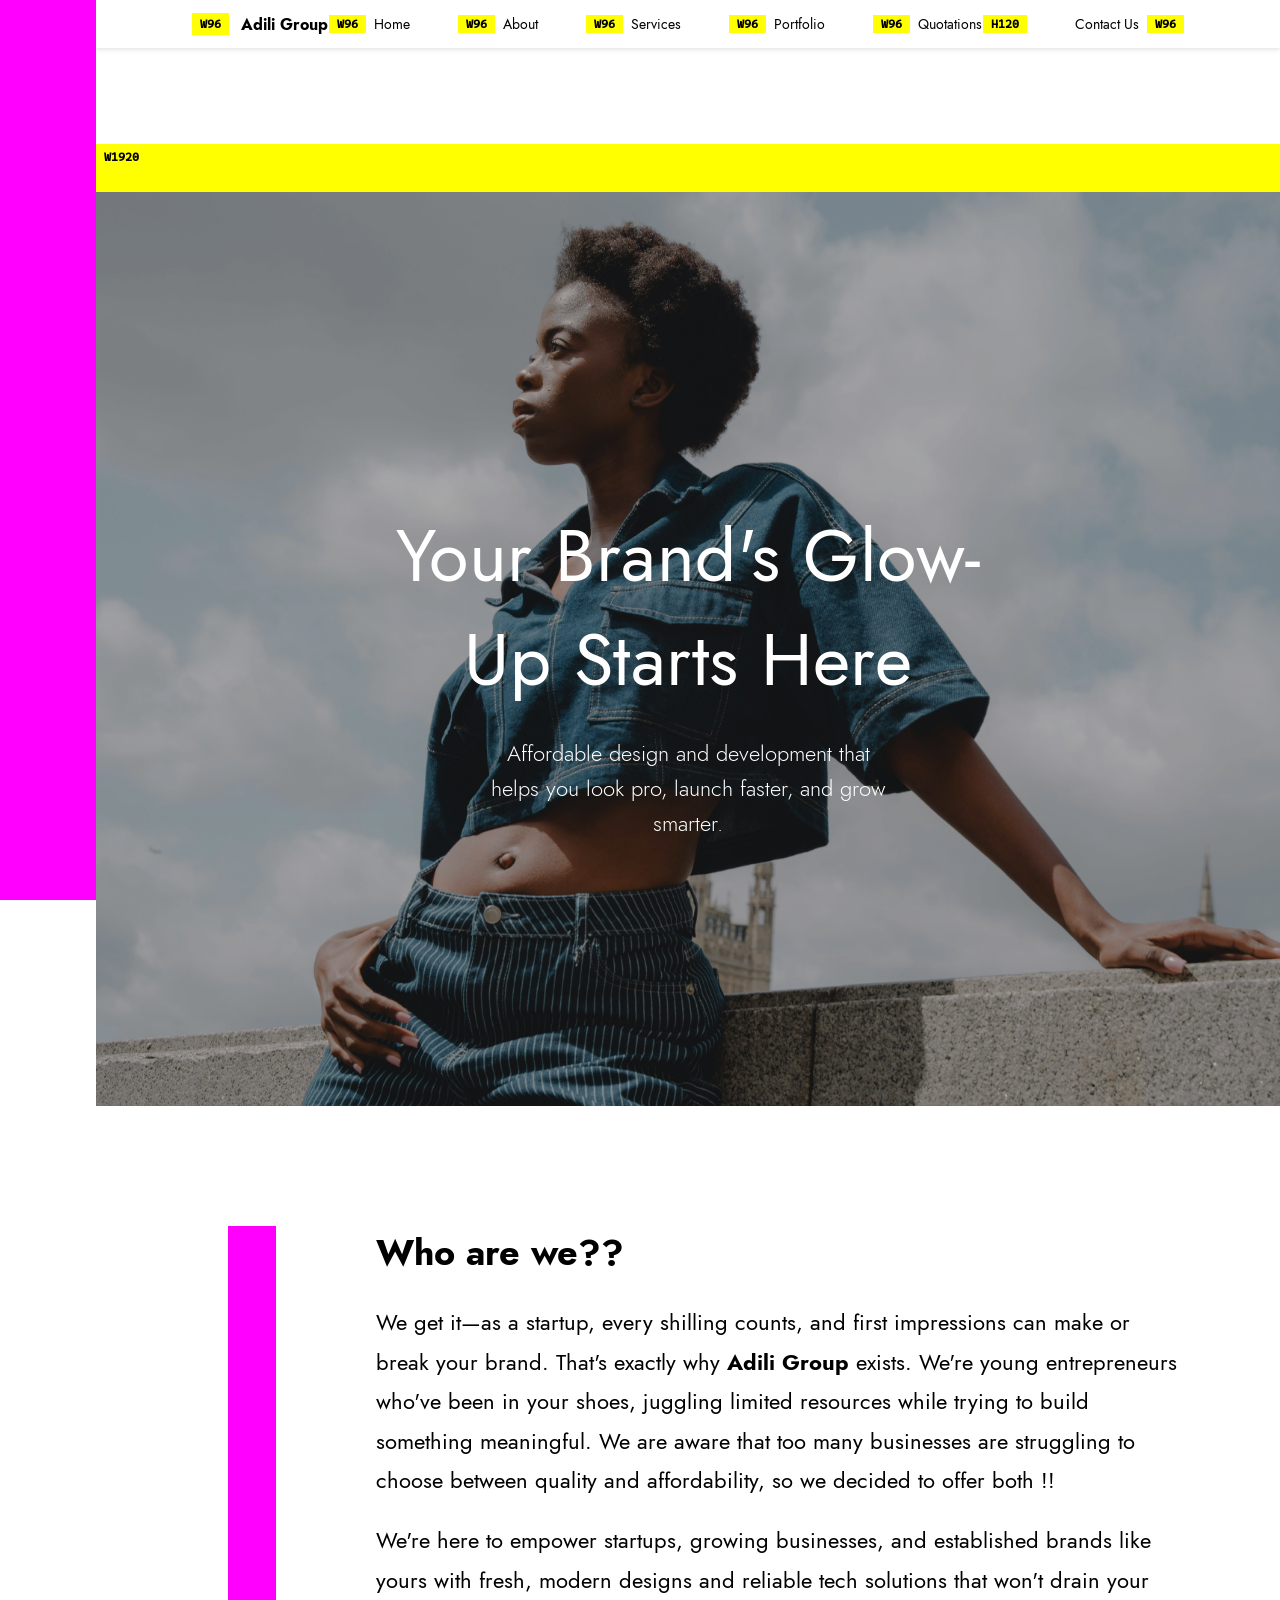
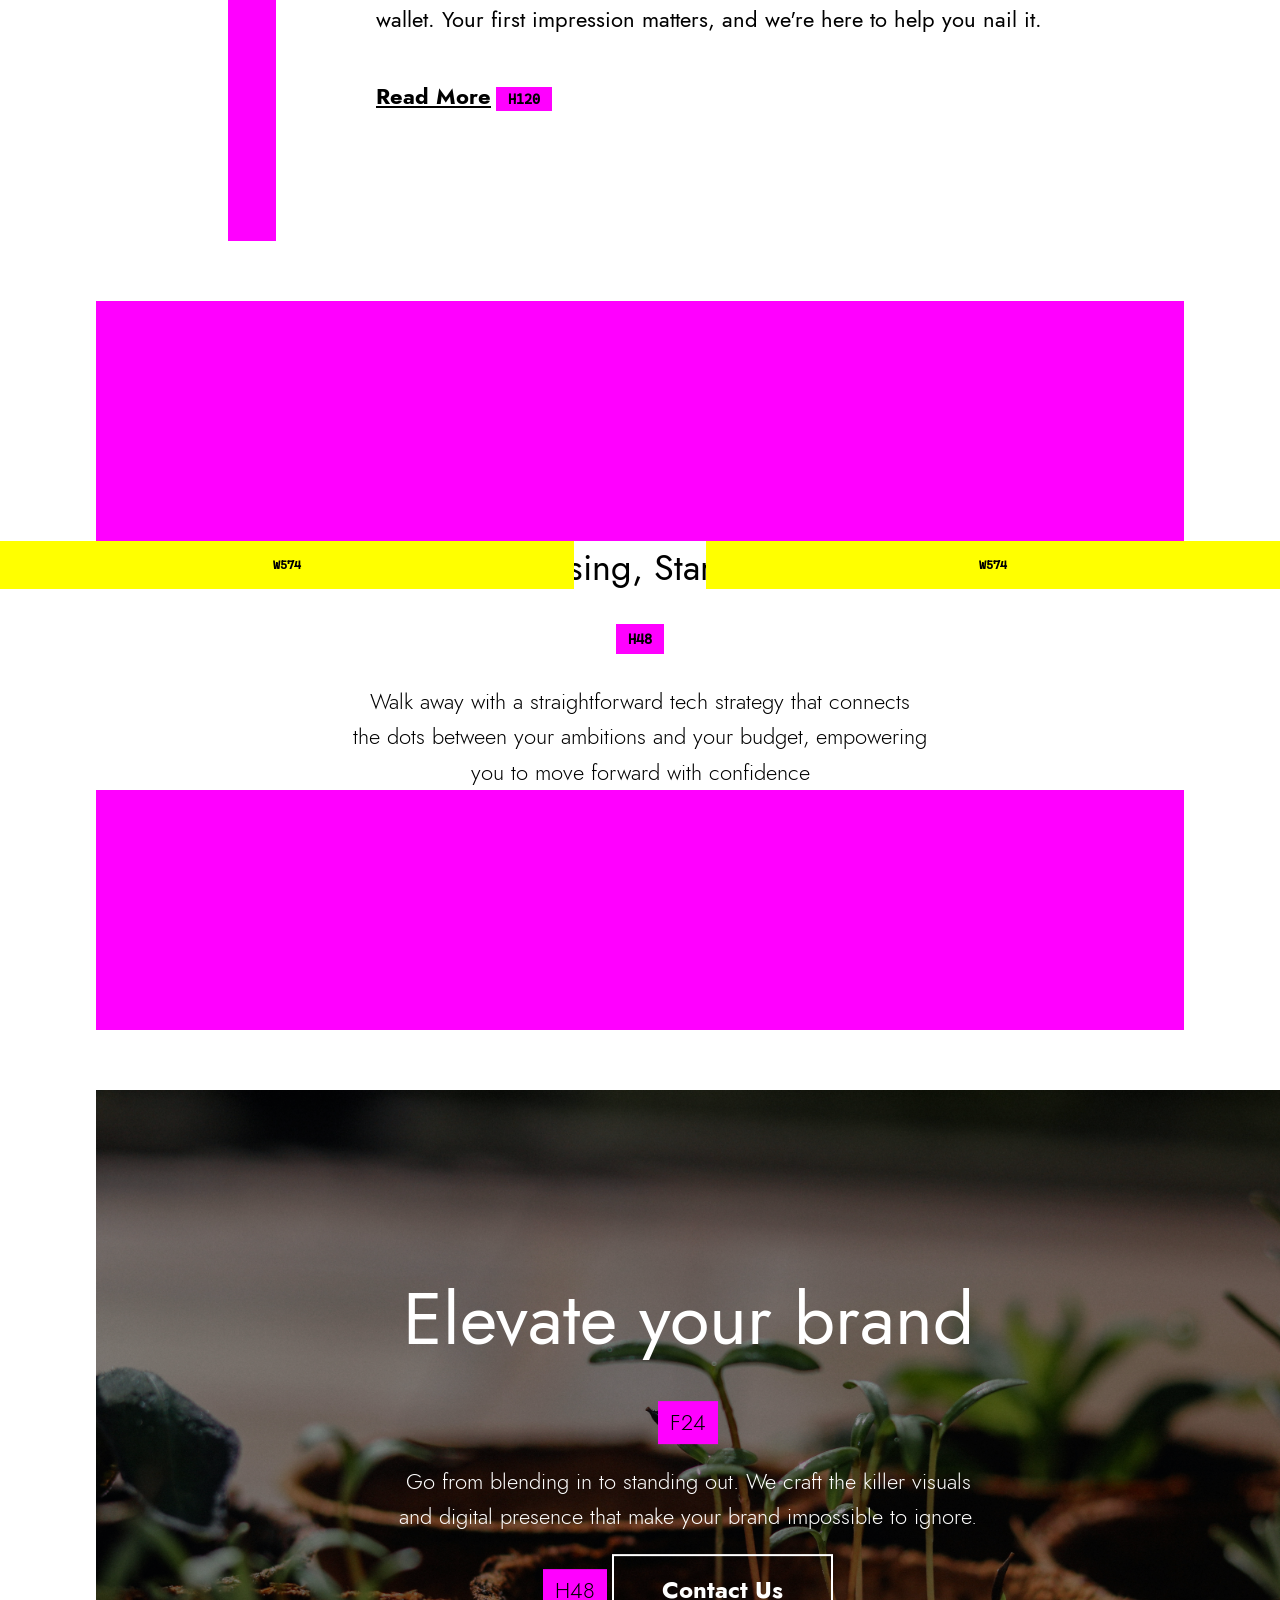
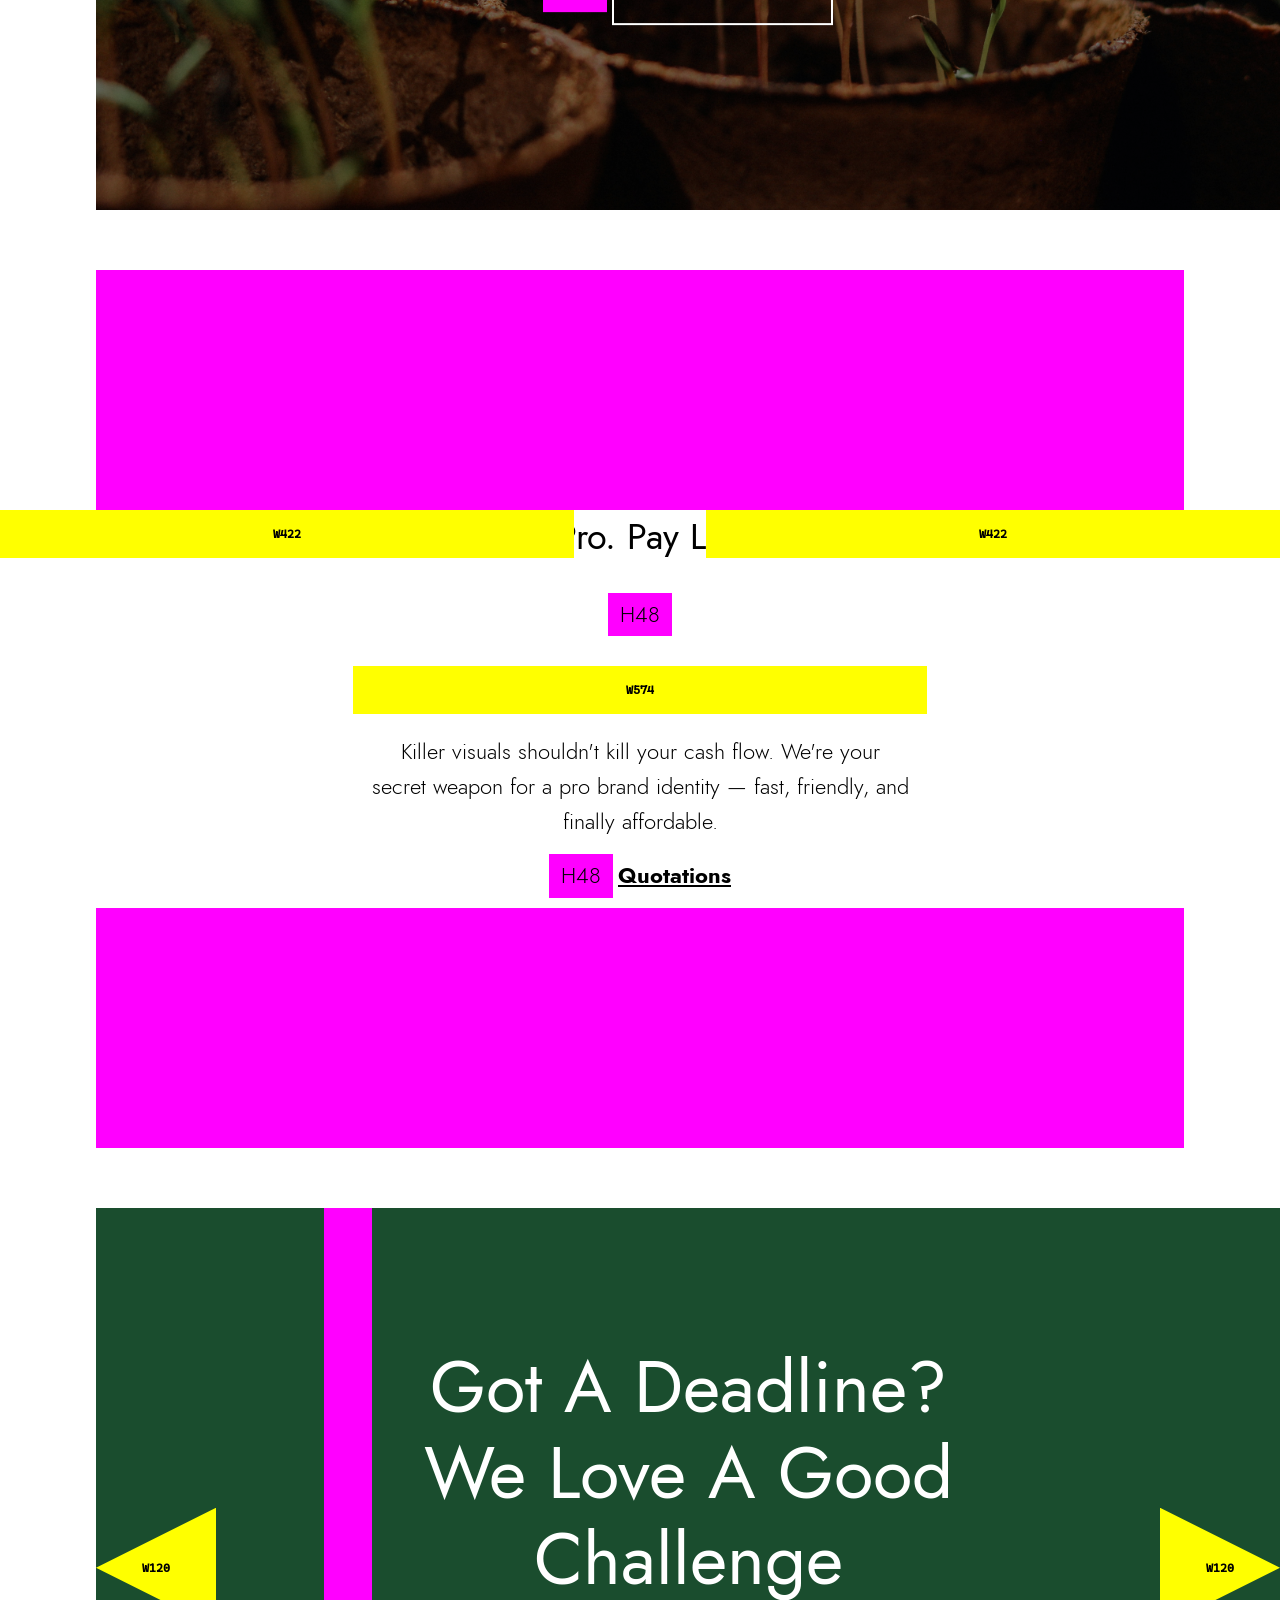
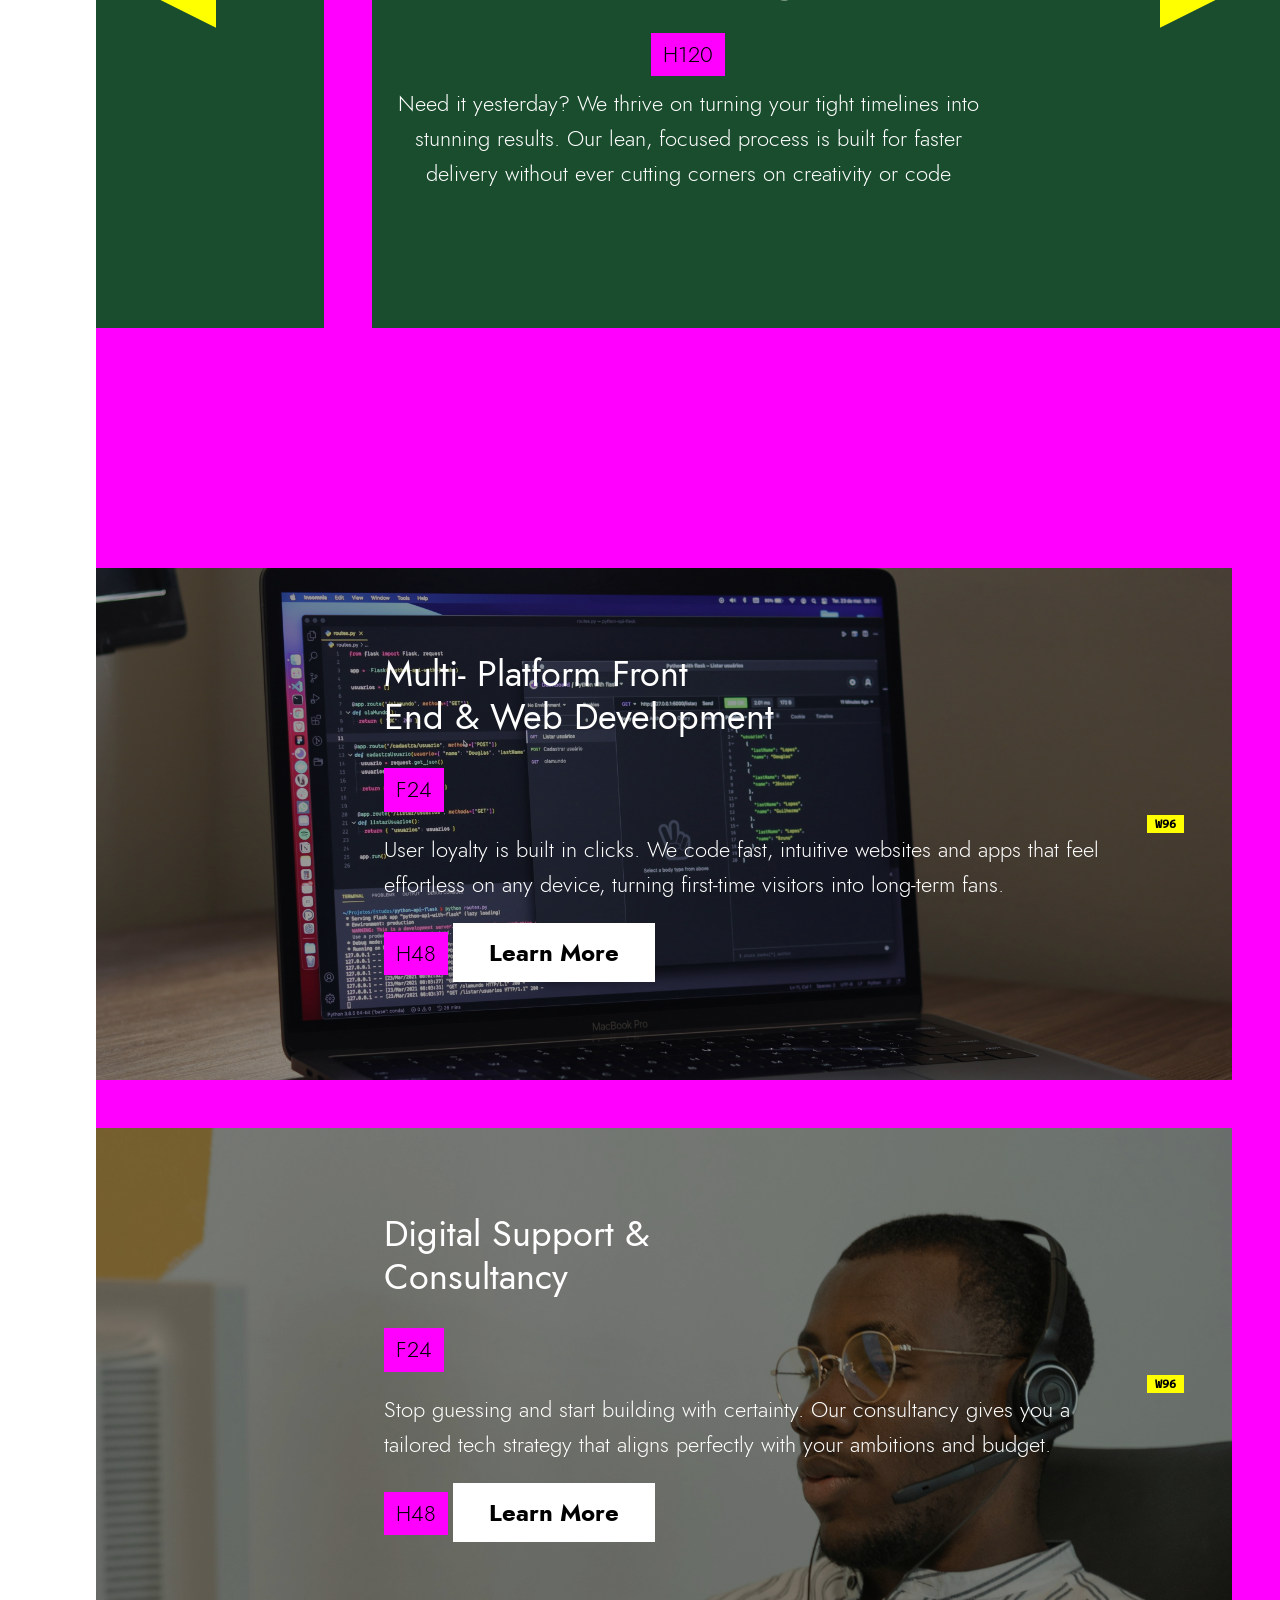
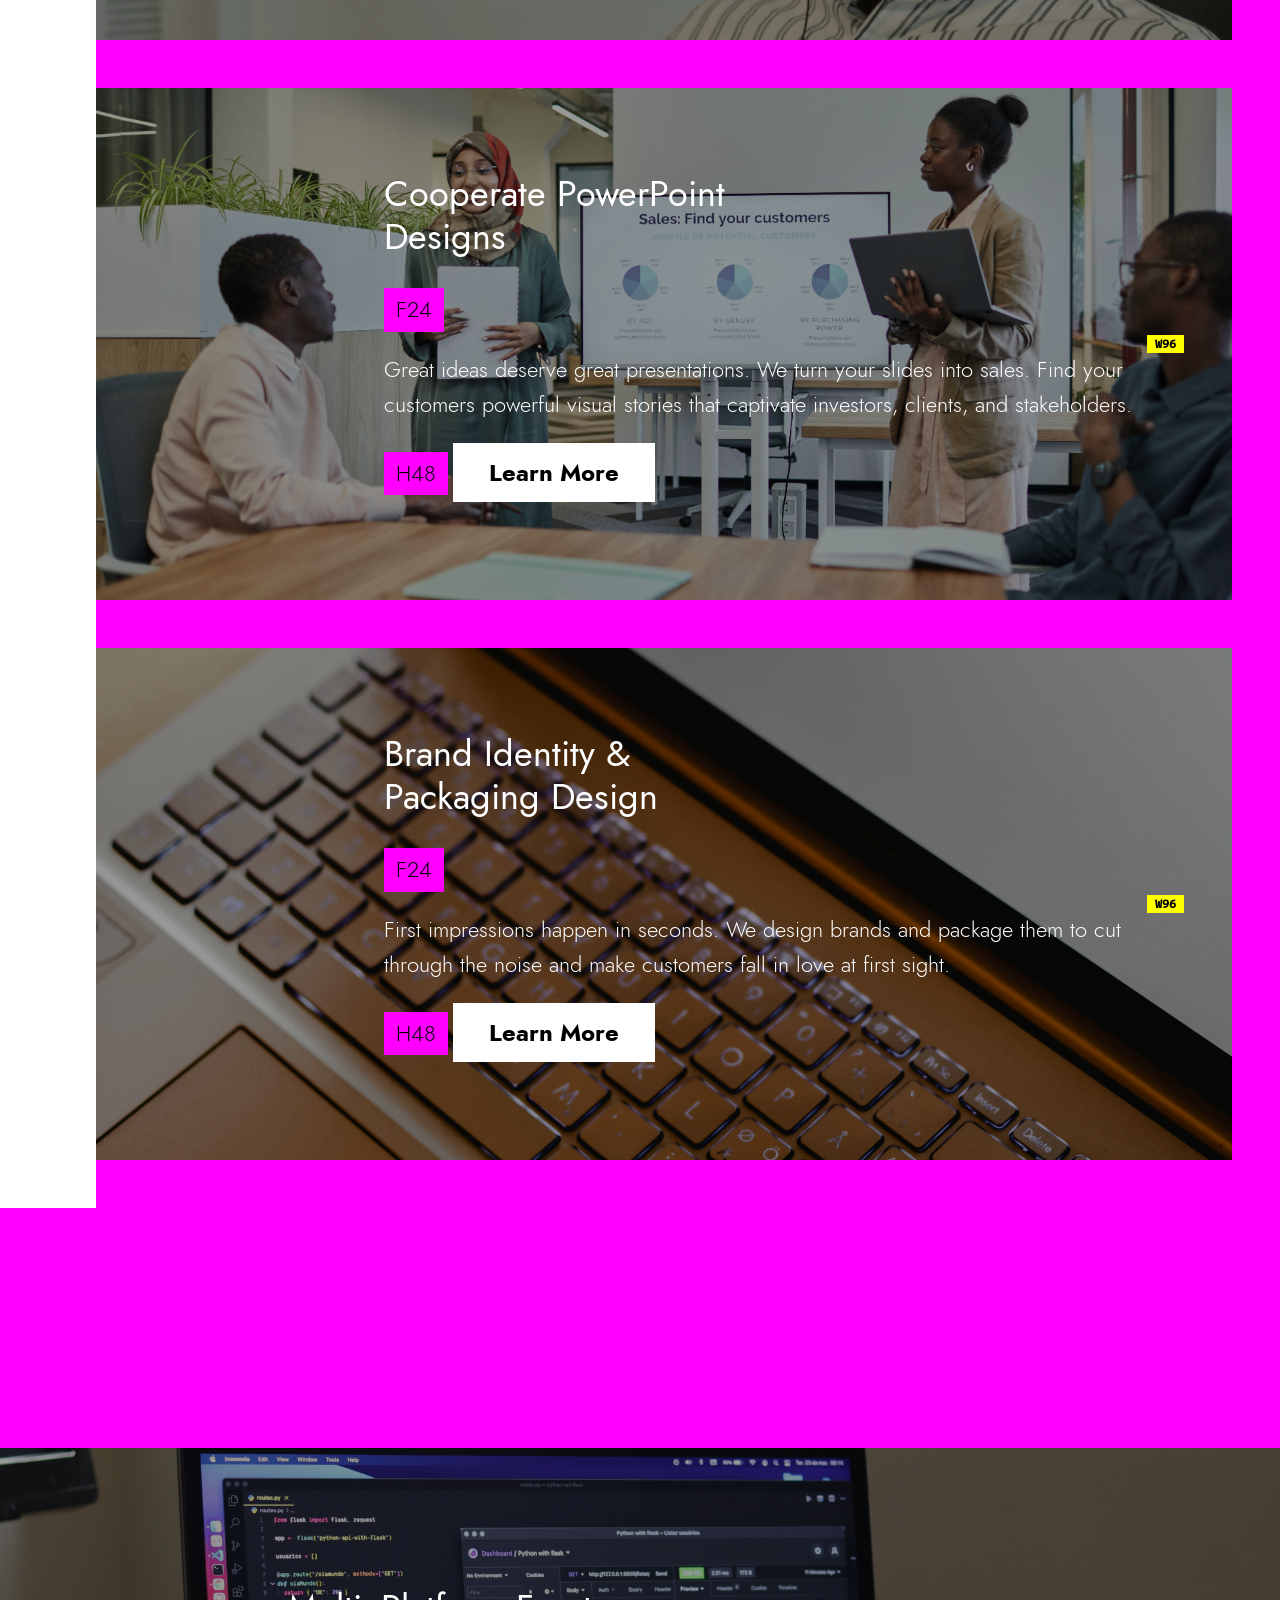
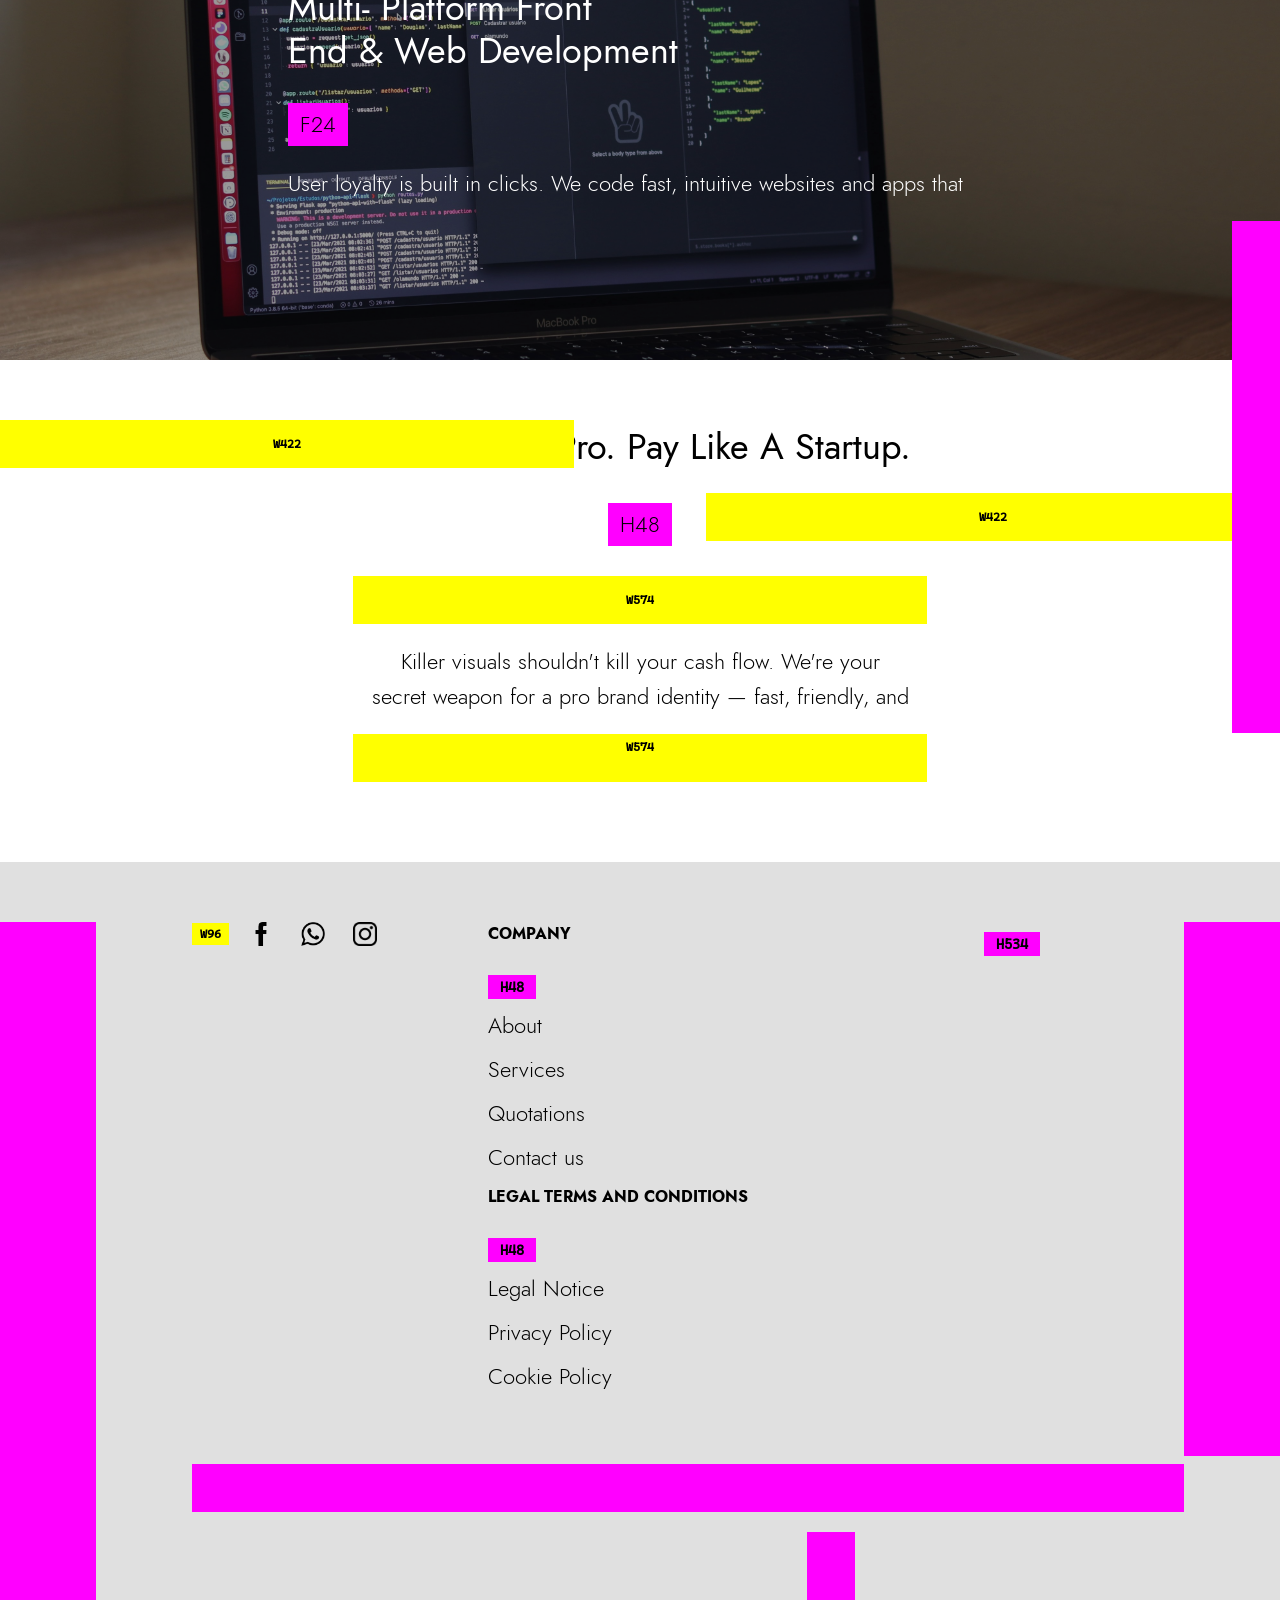
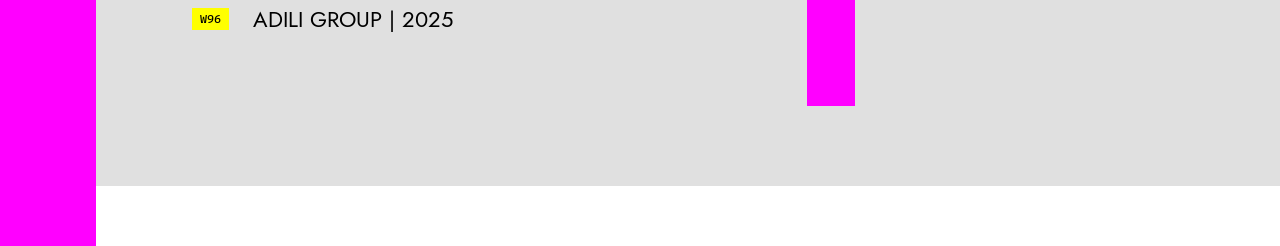
==== home page/index.html @ 0b9099a6 "update" ====
<!DOCTYPE html>
<html lang="en">
<head>
    <meta charset="UTF-8">
    <meta name="viewport" content="width=device-width, initial-scale=1.0">
    <title>Adili Group - Look Like A Pro. Pay Like A Startup.</title>
    <link rel="stylesheet" href="styles.css">
</head>
<body>
    <!-- Magenta vertical bar - left side (W96) -->
    <div class="magenta-bar-left"></div>
    
    <!-- Navigation -->
    <nav class="navbar">
        <div class="nav-container">
            <div class="nav-left">
                <div class="logo">
                    <span class="logo-highlight">W96</span>
                    <span class="logo-text">Adili Group</span>
                </div>
            </div>
            <div class="nav-center">
                <a href="#home" class="nav-link"><span class="dimension">W96</span> Home</a>
                <a href="#about" class="nav-link"><span class="dimension">W96</span> About</a>
                <a href="#services" class="nav-link"><span class="dimension">W96</span> Services</a>
                <a href="#portfolio" class="nav-link"><span class="dimension">W96</span> Portfolio</a>
                <a href="#quotations" class="nav-link"><span class="dimension">W96</span> Quotations</a>
            </div>
            <div class="nav-right">
                <span class="dimension">H120</span>
                <a href="#contact" class="nav-link contact-link">Contact Us <span class="dimension">W96</span></a>
            </div>
        </div>
    </nav>

    <!-- Magenta bar under nav -->
    <div class="magenta-bar-horizontal" style="height: 48px; top: 48px;"></div>

    <!-- Hero Section -->
    <section class="hero-section">
        <div class="yellow-bar-full"><span class="dimension-label">W1920</span></div>
        <div class="hero-content">
            <div class="magenta-bar-vertical-hero"></div>
            <img src="Images Used/A.Image 1(Opening Image).jpg" alt="Hero Image" class="hero-image">
            <div class="hero-text">
                <h1>Your Brand's Glow-Up Starts Here</h1>
                <p class="hero-subtitle">Affordable design and development that<br>helps you look pro, launch faster, and grow<br>smarter.</p>
            </div>
            <div class="magenta-dimension">H120</div>
        </div>
    </section>

    <!-- About Section -->
    <section class="about-section">
        <div class="magenta-bar-vertical-section"></div>
        <div class="about-container">
            <div class="about-content">
                <h2>Who are we??</h2>
                <p>We get it—as a startup, every shilling counts, and first impressions can make or break your brand. That's exactly why <strong>Adili Group</strong> exists. We're young entrepreneurs who've been in your shoes, juggling limited resources while trying to build something meaningful. We are aware that too many businesses are struggling to choose between quality and affordability, so we decided to offer both !!</p>
                <p>We're here to empower startups, growing businesses, and established brands like yours with fresh, modern designs and reliable tech solutions that won't drain your wallet. Your first impression matters, and we're here to help you nail it.</p>
                <a href="#" class="read-more">Read More</a>
                <div class="magenta-dimension">H120</div>
            </div>
        </div>
    </section>

    <!-- Stop Guessing Section -->
    <section class="stop-guessing-section">
        <div class="magenta-bar-top"></div>
        <div class="yellow-bar-left"><span class="dimension-label">W574</span></div>
        <div class="yellow-bar-right"><span class="dimension-label">W574</span></div>
        <div class="content-wrapper">
            <h2>Stop Guessing, Start Growing.</h2>
            <p class="highlight-text"><span class="magenta-label">H48</span></p>
            <p>Walk away with a straightforward tech strategy that connects<br>the dots between your ambitions and your budget, empowering<br>you to move forward with confidence</p>
        </div>
        <div class="magenta-bar-bottom"></div>
    </section>

    <!-- Elevate Brand Section -->
    <section class="elevate-section">
        <div class="magenta-bar-vertical-left"></div>
        <img src="Images Used/F.Image 6(Contact Us Image).jpg" alt="Elevate your brand" class="elevate-image">
        <div class="elevate-content">
            <h2>Elevate your brand</h2>
            <p class="magenta-label">F24</p>
            <p>Go from blending in to standing out. We craft the killer visuals and digital presence that make your brand impossible to ignore.</p>
            <p class="magenta-label">H48</p>
            <a href="#contact" class="cta-button">Contact Us</a>
        </div>
    </section>

    <!-- Look Like A Pro Section -->
    <section class="pro-section">
        <div class="magenta-bar-top"></div>
        <div class="yellow-bar-left"><span class="dimension-label">W422</span></div>
        <div class="yellow-bar-right"><span class="dimension-label">W422</span></div>
        <div class="pro-content">
            <h2>Look Like A Pro. Pay Like A Startup.</h2>
            <p class="magenta-label">H48</p>
            <div class="yellow-bar-center"><span class="dimension-label">W574</span></div>
            <p>Killer visuals shouldn't kill your cash flow. We're your<br>secret weapon for a pro brand identity — fast, friendly, and<br>finally affordable.</p>
            <p class="magenta-label">H48</p>
            <a href="#quotations" class="quotations-link">Quotations</a>
        </div>
        <div class="magenta-bar-bottom"></div>
    </section>

    <!-- Deadline Challenge Section -->
    <section class="deadline-section">
        <div class="yellow-arrow-left"><span class="dimension-label">W120</span></div>
        <div class="magenta-bar-vertical-left"></div>
        <div class="deadline-content">
            <h2>Got A Deadline?<br>We Love A Good Challenge</h2>
            <p class="magenta-label">H120</p>
            <p>Need it yesterday? We thrive on turning your tight timelines into stunning results. Our lean, focused process is built for faster delivery without ever cutting corners on creativity or code</p>
        </div>
        <div class="yellow-arrow-right"><span class="dimension-label">W120</span></div>
    </section>

    <!-- Services Section -->
    <section class="services-section">
        <div class="magenta-bar-top"></div>
        
        <!-- Service 1: Multi-Platform Development -->
        <div class="service-card">
            <div class="dimension-left">W96</div>
            <div class="dimension-left-2">W144</div>
            <img src="Images Used/D. Image 4(Front End Development Image).jpg" alt="Multi-Platform Development">
            <div class="service-content">
                <h3>Multi- Platform Front<br>End & Web Development</h3>
                <p class="magenta-label">F24</p>
                <p>User loyalty is built in clicks. We code fast, intuitive websites and apps that feel effortless on any device, turning first-time visitors into long-term fans.</p>
                <p class="magenta-label">H48</p>
                <a href="#" class="learn-more">Learn More</a>
            </div>
            <div class="dimension-right">W96</div>
            <div class="magenta-bar-vertical-right"></div>
        </div>

        <div class="magenta-bar-horizontal"></div>

        <!-- Service 2: Digital Support -->
        <div class="service-card">
            <div class="dimension-left">W96</div>
            <div class="dimension-left-2">W144</div>
            <img src="Images Used/E.Image 5(Consultation image).png" alt="Digital Support">
            <div class="service-content">
                <h3>Digital Support &<br>Consultancy</h3>
                <p class="magenta-label">F24</p>
                <p>Stop guessing and start building with certainty. Our consultancy gives you a tailored tech strategy that aligns perfectly with your ambitions and budget.</p>
                <p class="magenta-label">H48</p>
                <a href="#" class="learn-more">Learn More</a>
            </div>
            <div class="dimension-right">W96</div>
            <div class="magenta-bar-vertical-right"></div>
        </div>

        <div class="magenta-bar-horizontal"></div>

        <!-- Service 3: PowerPoint Designs -->
        <div class="service-card">
            <div class="dimension-left">W96</div>
            <div class="dimension-left-2">W144</div>
            <img src="Images Used/B.Image 2 (Cooperate Powepoint Designs).jpg" alt="PowerPoint Designs">
            <div class="service-content">
                <h3>Cooperate PowerPoint<br>Designs</h3>
                <p class="magenta-label">F24</p>
                <p>Great ideas deserve great presentations. We turn your slides into sales. Find your customers powerful visual stories that captivate investors, clients, and stakeholders.</p>
                <p class="magenta-label">H48</p>
                <a href="#" class="learn-more">Learn More</a>
            </div>
            <div class="dimension-right">W96</div>
            <div class="magenta-bar-vertical-right"></div>
        </div>

        <div class="magenta-bar-horizontal"></div>

        <!-- Service 4: Brand Identity -->
        <div class="service-card">
            <div class="dimension-left">W96</div>
            <div class="dimension-left-2">W144</div>
            <img src="Images Used/C. Image 3(rBrand Packaging and Design Image).jpg" alt="Brand Identity">
            <div class="service-content">
                <h3>Brand Identity &<br>Packaging Design</h3>
                <p class="magenta-label">F24</p>
                <p>First impressions happen in seconds. We design brands and package them to cut through the noise and make customers fall in love at first sight.</p>
                <p class="magenta-label">H48</p>
                <a href="#" class="learn-more">Learn More</a>
            </div>
            <div class="dimension-right">W96</div>
            <div class="magenta-bar-vertical-right"></div>
        </div>

        <div class="magenta-bar-horizontal"></div>
    </section>

    <!-- Repeat Service Section -->
    <section class="services-section-repeat">
        <div class="magenta-bar-top"></div>
        
        <div class="service-card">
            <div class="dimension-left">W96</div>
            <div class="dimension-left-2">W144</div>
            <img src="Images Used/D. Image 4(Front End Development Image).jpg" alt="Multi-Platform Development">
            <div class="service-content">
                <h3>Multi- Platform Front<br>End & Web Development</h3>
                <p class="magenta-label">F24</p>
                <p>User loyalty is built in clicks. We code fast, intuitive websites and apps that</p>
                <div class="magenta-bar-vertical-right"></div>
            </div>
        </div>
    </section>

    <!-- Look Like A Pro Bottom Section -->
    <section class="pro-bottom-section">
        <div class="yellow-bar-left"><span class="dimension-label">W422</span></div>
        <h2>Look Like A Pro. Pay Like A Startup.</h2>
        <div class="yellow-bar-right"><span class="dimension-label">W422</span></div>
        <p class="magenta-label">H48</p>
        <div class="yellow-bar-center"><span class="dimension-label">W574</span></div>
        <p>Killer visuals shouldn't kill your cash flow. We're your<br>secret weapon for a pro brand identity — fast, friendly, and</p>
        <div class="yellow-bar-center-2"><span class="dimension-label">W574</span></div>
    </section>

    <!-- Footer -->
    <footer class="footer">
        <div class="magenta-bar-vertical-footer"></div>
        <div class="footer-container">
            <div class="footer-left">
                <div class="logo">
                    <span class="logo-highlight">W96</span>
                    <img src="Icons Used/Facebook.png" alt="Facebook" class="social-icon">
                    <img src="Icons Used/whatsapp.png" alt="WhatsApp" class="social-icon">
                    <img src="Icons Used/Instagram.png" alt="Instagram" class="social-icon">
                </div>
            </div>
            <div class="footer-center">
                <div class="footer-column">
                    <h4>COMPANY</h4>
                    <p class="magenta-label">H48</p>
                    <ul>
                        <li><a href="#about">About</a></li>
                        <li><a href="#services">Services</a></li>
                        <li><a href="#quotations">Quotations</a></li>
                        <li><a href="#contact">Contact us</a></li>
                    </ul>
                </div>
                <div class="footer-column">
                    <h4>LEGAL TERMS AND CONDITIONS</h4>
                    <p class="magenta-label">H48</p>
                    <ul>
                        <li><a href="#">Legal Notice</a></li>
                        <li><a href="#">Privacy Policy</a></li>
                        <li><a href="#">Cookie Policy</a></li>
                    </ul>
                </div>
            </div>
            <div class="footer-right">
                <div class="magenta-bar-vertical-footer-right"></div>
                <p class="magenta-label">H534</p>
            </div>
        </div>
        <div class="footer-bottom">
            <div class="magenta-bar-horizontal"></div>
            <div class="footer-bottom-content">
                <span class="logo-highlight">W96</span>
                <span>ADILI GROUP | 2025</span>
                <div class="magenta-bar-center"></div>
            </div>
        </div>
    </footer>

</body>
</html>
---- home page/styles.css ----
/* Font Imports */
@font-face {
    font-family: 'Cascadia Pro';
    src: url('Fonts Used/Cascadia_Code/CascadiaCode-VariableFont_wght.ttf') format('truetype');
    font-weight: 400;
    font-style: normal;
}

/* Jost Font - Regular */
@font-face {
    font-family: 'Jost';
    src: url('Fonts Used/jost-3/Jost-Regular.ttf') format('truetype');
    font-weight: 400;
    font-style: normal;
}

/* Jost Font - Semi Light */
@font-face {
    font-family: 'Jost';
    src: url('Fonts Used/jost-3/Jost-Light.ttf') format('truetype');
    font-weight: 300;
    font-style: normal;
}

/* Jost Font - Bold */
@font-face {
    font-family: 'Jost';
    src: url('Fonts Used/jost-3/Jost-Bold.ttf') format('truetype');
    font-weight: 700;
    font-style: normal;
}

/* Reset and Base Styles */
* {
    margin: 0;
    padding: 0;
    box-sizing: border-box;
}

body {
    font-family: 'Jost', 'Cascadia Pro', monospace;
    background: #fff;
    color: #000;
    overflow-x: hidden;
}

/* Color Variables */
:root {
    --magenta: #FF00FF;
    --yellow: #FFFF00;
    --dark-green: #1a4d2e;
    --light-gray: #f5f5f5;
}

/* Magenta Bars */
.magenta-bar-left {
    position: fixed;
    left: 0;
    top: 0;
    width: 96px;
    height: 100vh;
    background: var(--magenta);
    z-index: 999;
}

.magenta-bar-horizontal {
    width: 100%;
    height: 48px;
    background: var(--magenta);
}

.magenta-bar-vertical-hero {
    position: absolute;
    left: 228px;
    top: 0;
    width: 48px;
    height: 720px;
    background: var(--magenta);
}

.magenta-bar-vertical-section {
    position: absolute;
    left: 228px;
    width: 48px;
    height: 100%;
    background: var(--magenta);
}

.magenta-bar-vertical-left {
    position: absolute;
    left: 228px;
    width: 48px;
    height: 720px;
    background: var(--magenta);
}

.magenta-bar-vertical-right {
    position: absolute;
    right: 0;
    width: 48px;
    height: 512px;
    background: var(--magenta);
}

.magenta-bar-vertical-footer {
    position: absolute;
    left: 0;
    width: 96px;
    height: 100%;
    background: var(--magenta);
}

.magenta-bar-vertical-footer-right {
    position: absolute;
    right: 0;
    width: 96px;
    height: 534px;
    background: var(--magenta);
}

.magenta-bar-top {
    width: 100%;
    height: 240px;
    background: var(--magenta);
    position: relative;
}

.magenta-bar-bottom {
    width: 100%;
    height: 240px;
    background: var(--magenta);
}

.magenta-bar-center {
    width: 48px;
    height: 174px;
    background: var(--magenta);
    margin: 0 auto;
}

/* Yellow Bars */
.yellow-bar-full {
    width: 1920px;
    height: 48px;
    background: var(--yellow);
    position: relative;
}

.yellow-bar-left {
    position: absolute;
    left: 0;
    width: 574px;
    height: 48px;
    background: var(--yellow);
    display: flex;
    align-items: center;
    justify-content: center;
}

.yellow-bar-right {
    position: absolute;
    right: 0;
    width: 574px;
    height: 48px;
    background: var(--yellow);
    display: flex;
    align-items: center;
    justify-content: center;
}

.yellow-bar-center {
    width: 574px;
    height: 48px;
    background: var(--yellow);
    margin: 20px auto;
    display: flex;
    align-items: center;
    justify-content: center;
}

.yellow-bar-center-2 {
    width: 574px;
    height: 48px;
    background: var(--yellow);
    margin: 20px auto;
}

.yellow-arrow-left {
    position: absolute;
    left: 0;
    width: 120px;
    height: 120px;
    background: var(--yellow);
    clip-path: polygon(0 50%, 100% 0, 100% 100%);
    display: flex;
    align-items: center;
    justify-content: center;
    font-weight: bold;
}

.yellow-arrow-right {
    position: absolute;
    right: 0;
    width: 120px;
    height: 120px;
    background: var(--yellow);
    clip-path: polygon(0 0, 100% 50%, 0 100%);
    display: flex;
    align-items: center;
    justify-content: center;
    font-weight: bold;
}

/* Dimension Labels */
.dimension,
.dimension-label,
.dimension-left,
.dimension-left-2,
.dimension-right {
    background: var(--yellow);
    color: #000;
    padding: 2px 8px;
    font-size: 12px;
    font-weight: bold;
    font-family: 'Cascadia Pro', monospace;
}

.magenta-label,
.magenta-dimension {
    background: var(--magenta);
    color: #000;
    padding: 4px 12px;
    font-size: 14px;
    font-weight: bold;
    display: inline-block;
    margin: 10px 0;
    font-family: 'Cascadia Pro', monospace;
}

/* Navigation */
.navbar {
    position: fixed;
    top: 0;
    left: 96px;
    right: 0;
    height: 48px;
    background: #fff;
    z-index: 998;
    box-shadow: 0 2px 4px rgba(0,0,0,0.1);
}

.nav-container {
    display: flex;
    align-items: center;
    justify-content: space-between;
    height: 100%;
    padding: 0 96px;
    max-width: 1920px;
    margin: 0 auto;
}

.nav-left,
.nav-center,
.nav-right {
    display: flex;
    align-items: center;
    gap: 48px;
}

.logo {
    display: flex;
    align-items: center;
    gap: 12px;
    font-weight: bold;
}

.logo-highlight {
    background: var(--yellow);
    padding: 4px 8px;
    font-size: 12px;
    font-family: 'Cascadia Pro', monospace;
}

.logo-text {
    font-size: 16px;
    font-family: 'Jost', sans-serif;
}

.nav-link {
    text-decoration: none;
    color: #000;
    font-size: 14px;
    font-family: 'Jost', sans-serif;
    display: flex;
    align-items: center;
    gap: 8px;
    transition: color 0.3s;
}

.nav-link:hover {
    color: #666;
}

/* Hero Section - H962 */
.hero-section {
    margin-top: 96px;
    margin-left: 96px;
    position: relative;
    height: 962px;
    background: #f5f5f5;
}

.hero-content {
    position: relative;
    height: 100%;
}

.hero-image {
    width: 100%;
    height: 962px;
    object-fit: cover;
    filter: brightness(0.7);
}

.hero-text {
    position: absolute;
    top: 50%;
    left: 50%;
    transform: translate(-50%, -50%);
    text-align: center;
    color: #fff;
    z-index: 10;
}

.hero-text h1 {
    font-size: 72px;
    font-weight: 400;
    margin-bottom: 24px;
    font-family: 'Jost', sans-serif;
    letter-spacing: 0.5px;
}

.hero-subtitle {
    font-size: 22px;
    line-height: 1.6;
    font-family: 'Jost', sans-serif;
    font-weight: 300;
}

/* About Section */
.about-section {
    position: relative;
    padding: 120px 96px 120px 376px;
    background: #fff;
}

.about-container {
    max-width: 1200px;
}

.about-content h2 {
    font-size: 36px;
    font-weight: 700;
    margin-bottom: 24px;
    font-family: 'Jost', sans-serif;
}

.about-content p {
    font-size: 22px;
    line-height: 1.8;
    margin-bottom: 20px;
    font-family: 'Jost', sans-serif;
    font-weight: 400;
}

.read-more {
    display: inline-block;
    margin-top: 20px;
    text-decoration: underline;
    color: #000;
    font-weight: 700;
    font-size: 22px;
    font-family: 'Jost', sans-serif;
}

/* Stop Guessing Section */
.stop-guessing-section {
    position: relative;
    padding: 60px 96px;
    background: #fff;
    text-align: center;
}

.content-wrapper h2 {
    font-size: 36px;
    font-weight: 400;
    margin-bottom: 20px;
    font-family: 'Jost', sans-serif;
}

.content-wrapper p {
    font-size: 22px;
    line-height: 1.6;
    font-family: 'Jost', sans-serif;
    font-weight: 300;
}

.highlight-text {
    margin: 20px 0;
}

/* Elevate Section - H720 */
.elevate-section {
    position: relative;
    height: 720px;
    background: #f5f5f5;
    margin-left: 96px;
}

.elevate-image {
    width: 100%;
    height: 100%;
    object-fit: cover;
    filter: brightness(0.6);
}

.elevate-content {
    position: absolute;
    top: 50%;
    left: 50%;
    transform: translate(-50%, -50%);
    text-align: center;
    color: #fff;
    z-index: 10;
}

.elevate-content h2 {
    font-size: 72px;
    font-weight: 400;
    margin-bottom: 20px;
    font-family: 'Jost', sans-serif;
}

.elevate-content p {
    font-size: 22px;
    line-height: 1.6;
    margin-bottom: 20px;
    font-family: 'Jost', sans-serif;
    font-weight: 300;
}

.cta-button {
    display: inline-block;
    padding: 16px 48px;
    background: transparent;
    color: #fff;
    border: 2px solid #fff;
    text-decoration: none;
    font-size: 24px;
    font-weight: 700;
    transition: all 0.3s;
    font-family: 'Jost', sans-serif;
}

.cta-button:hover {
    background: #fff;
    color: #000;
}

/* Pro Section */
.pro-section {
    position: relative;
    padding: 60px 96px;
    background: #fff;
    text-align: center;
}

.pro-content h2 {
    font-size: 36px;
    font-weight: 400;
    margin-bottom: 20px;
    font-family: 'Jost', sans-serif;
}

.pro-content p {
    font-size: 22px;
    line-height: 1.6;
    font-family: 'Jost', sans-serif;
    font-weight: 300;
}

.quotations-link {
    display: inline-block;
    margin-top: 20px;
    text-decoration: underline;
    color: #000;
    font-weight: 700;
    font-size: 22px;
    font-family: 'Jost', sans-serif;
}

/* Deadline Section - H720 */
.deadline-section {
    position: relative;
    height: 720px;
    background: var(--dark-green);
    color: #fff;
    display: flex;
    align-items: center;
    justify-content: center;
    margin-left: 96px;
}

.deadline-content {
    text-align: center;
    max-width: 800px;
    padding: 0 96px;
}

.deadline-content h2 {
    font-size: 72px;
    font-weight: 400;
    margin-bottom: 20px;
    font-family: 'Jost', sans-serif;
    line-height: 1.2;
}

.deadline-content p {
    font-size: 22px;
    line-height: 1.6;
    font-family: 'Jost', sans-serif;
    font-weight: 300;
}

/* Services Section - H512 cards */
.services-section {
    position: relative;
    background: #fff;
    margin-left: 96px;
}

.service-card {
    position: relative;
    display: grid;
    grid-template-columns: 96px 144px 1fr 96px;
    align-items: center;
    height: 512px;
    background: #f5f5f5;
}

.service-card img {
    width: 100%;
    height: 512px;
    object-fit: cover;
    grid-column: 1 / -1;
    grid-row: 1;
    filter: brightness(0.6);
}

.service-content {
    grid-column: 3;
    grid-row: 1;
    z-index: 10;
    padding: 48px;
    color: #fff;
}

.service-content h3 {
    font-size: 36px;
    font-weight: 400;
    margin-bottom: 20px;
    font-family: 'Jost', sans-serif;
    line-height: 1.2;
}

.service-content p {
    font-size: 22px;
    line-height: 1.6;
    margin-bottom: 20px;
    font-family: 'Jost', sans-serif;
    font-weight: 300;
}

.learn-more {
    display: inline-block;
    padding: 12px 36px;
    background: #fff;
    color: #000;
    text-decoration: none;
    font-size: 24px;
    font-weight: 700;
    transition: all 0.3s;
    font-family: 'Jost', sans-serif;
}

.learn-more:hover {
    background: #000;
    color: #fff;
}

.dimension-left {
    position: absolute;
    left: 0;
    top: 50%;
    transform: translateY(-50%);
}

.dimension-left-2 {
    position: absolute;
    left: 96px;
    top: 50%;
    transform: translateY(-50%);
}

.dimension-right {
    position: absolute;
    right: 96px;
    top: 50%;
    transform: translateY(-50%);
}

/* Pro Bottom Section */
.pro-bottom-section {
    position: relative;
    padding: 60px 96px;
    background: #fff;
    text-align: center;
}

.pro-bottom-section h2 {
    font-size: 36px;
    font-weight: 400;
    margin-bottom: 20px;
    font-family: 'Jost', sans-serif;
}

.pro-bottom-section p {
    font-size: 22px;
    line-height: 1.6;
    font-family: 'Jost', sans-serif;
    font-weight: 300;
}

/* Footer - H48 sections */
.footer {
    position: relative;
    background: #e0e0e0;
    padding: 60px 96px 60px 192px;
}

.footer-container {
    display: grid;
    grid-template-columns: 1fr 2fr 1fr;
    gap: 96px;
}

.footer-column h4 {
    font-size: 16px;
    font-weight: 700;
    margin-bottom: 20px;
    font-family: 'Jost', sans-serif;
}

.footer-column ul {
    list-style: none;
}

.footer-column li {
    margin-bottom: 12px;
}

.footer-column a {
    text-decoration: none;
    color: #000;
    font-size: 22px;
    font-family: 'Jost', sans-serif;
    font-weight: 300;
}

.footer-column a:hover {
    text-decoration: underline;
}

.social-icon {
    width: 24px;
    height: 24px;
    margin: 0 8px;
}

.footer-bottom {
    margin-top: 60px;
}

.footer-bottom-content {
    display: flex;
    align-items: center;
    justify-content: center;
    gap: 24px;
    padding: 20px 0;
    font-family: 'Jost', sans-serif;
    font-size: 22px;
}

/* Responsive */
@media (max-width: 1920px) {
    .yellow-bar-full {
        width: 100%;
    }
}

@media (max-width: 768px) {
    .magenta-bar-left {
        width: 48px;
    }
    
    .hero-section,
    .elevate-section,
    .deadline-section,
    .services-section {
        margin-left: 48px;
    }
    
    .nav-container {
        padding: 0 24px;
    }
    
    .service-card {
        grid-template-columns: 1fr;
        height: auto;
    }
}
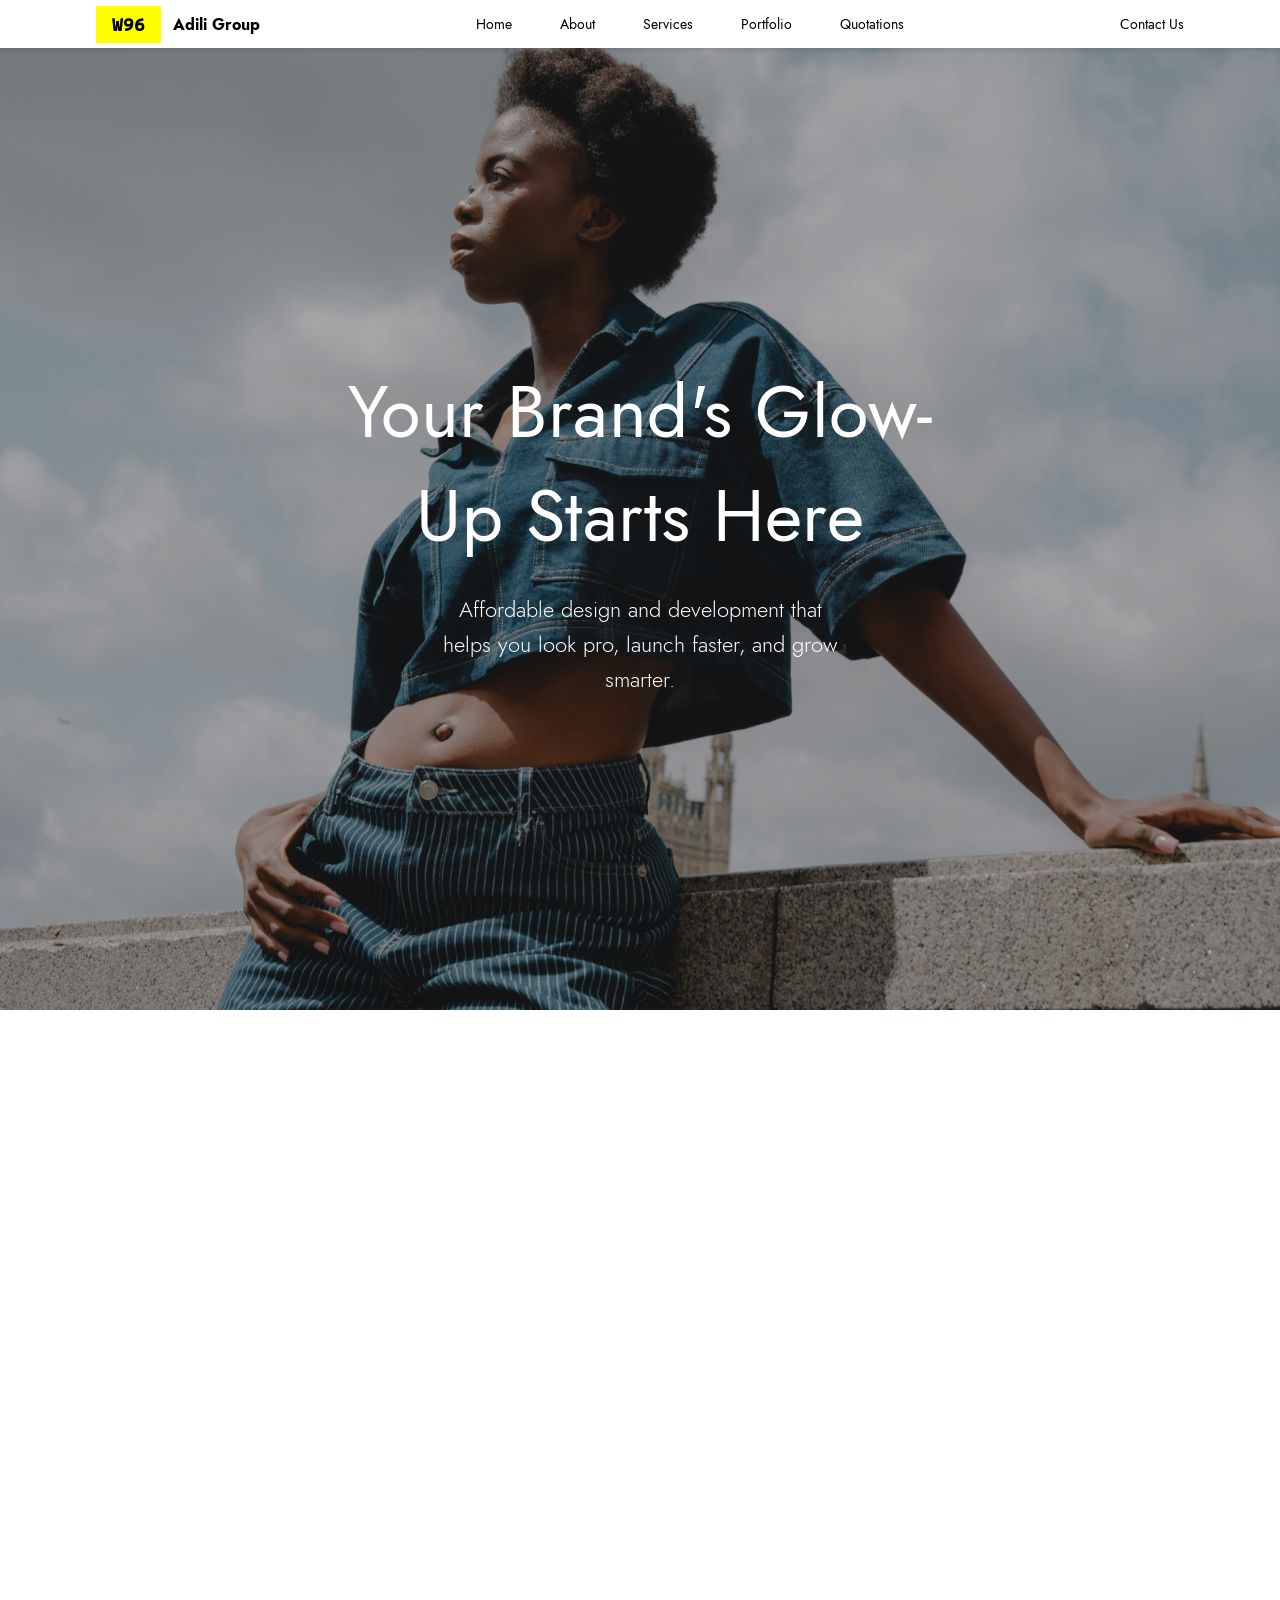
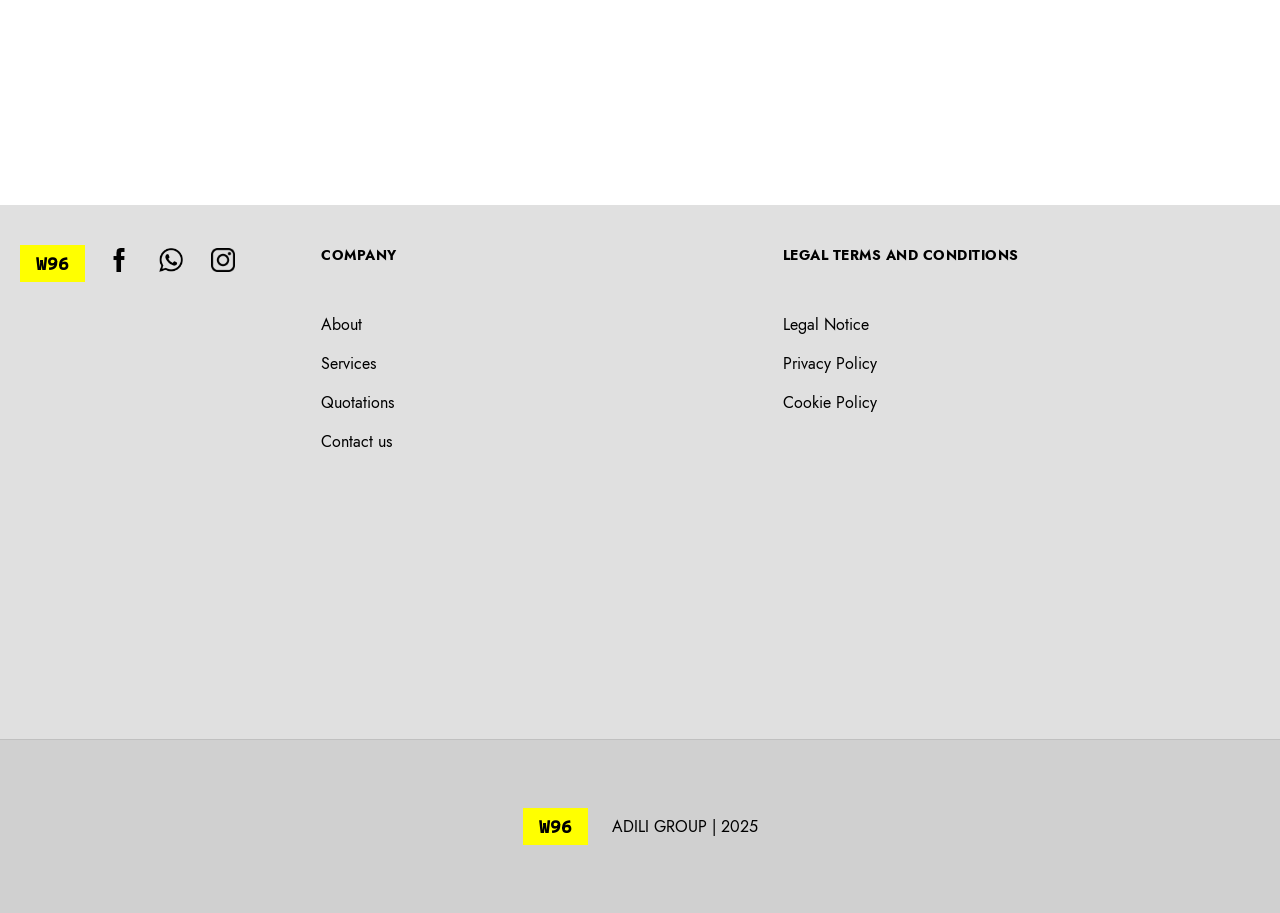
==== commit d39d34b6: "87" ====
--- a/home page/index.html
+++ b/home page/index.html
@@ -11,7 +11,7 @@
     <div class="magenta-bar-left"></div>
     
     <!-- Navigation -->
-    <nav class="navbar">
+    <nav class="navbar" id="navbar">
         <div class="nav-container">
             <div class="nav-left">
                 <div class="logo">
@@ -20,15 +20,14 @@
                 </div>
             </div>
             <div class="nav-center">
-                <a href="#home" class="nav-link"><span class="dimension">W96</span> Home</a>
-                <a href="#about" class="nav-link"><span class="dimension">W96</span> About</a>
-                <a href="#services" class="nav-link"><span class="dimension">W96</span> Services</a>
-                <a href="#portfolio" class="nav-link"><span class="dimension">W96</span> Portfolio</a>
-                <a href="#quotations" class="nav-link"><span class="dimension">W96</span> Quotations</a>
+                <a href="#home" class="nav-link">Home</a>
+                <a href="#about" class="nav-link">About</a>
+                <a href="#services" class="nav-link">Services</a>
+                <a href="#portfolio" class="nav-link">Portfolio</a>
+                <a href="#quotations" class="nav-link">Quotations</a>
             </div>
             <div class="nav-right">
-                <span class="dimension">H120</span>
-                <a href="#contact" class="nav-link contact-link">Contact Us <span class="dimension">W96</span></a>
+                <a href="#contact" class="nav-link contact-link">Contact Us</a>
             </div>
         </div>
     </nav>
@@ -36,8 +35,8 @@
     <!-- Magenta bar under nav -->
     <div class="magenta-bar-horizontal" style="height: 48px; top: 48px;"></div>
 
-    <!-- Hero Section -->
-    <section class="hero-section">
+    <!-- 1. Hero Section - Your Brand's Glow-Up -->
+    <section class="hero-section" id="home">
         <div class="yellow-bar-full"><span class="dimension-label">W1920</span></div>
         <div class="hero-content">
             <div class="magenta-bar-vertical-hero"></div>
@@ -50,8 +49,8 @@
         </div>
     </section>
 
-    <!-- About Section -->
-    <section class="about-section">
+    <!-- 2. About Section - Who Are We -->
+    <section class="about-section" id="about">
         <div class="magenta-bar-vertical-section"></div>
         <div class="about-container">
             <div class="about-content">
@@ -64,34 +63,88 @@
         </div>
     </section>
 
-    <!-- Stop Guessing Section -->
-    <section class="stop-guessing-section">
-        <div class="magenta-bar-top"></div>
-        <div class="yellow-bar-left"><span class="dimension-label">W574</span></div>
-        <div class="yellow-bar-right"><span class="dimension-label">W574</span></div>
-        <div class="content-wrapper">
-            <h2>Stop Guessing, Start Growing.</h2>
-            <p class="highlight-text"><span class="magenta-label">H48</span></p>
-            <p>Walk away with a straightforward tech strategy that connects<br>the dots between your ambitions and your budget, empowering<br>you to move forward with confidence</p>
-        </div>
-        <div class="magenta-bar-bottom"></div>
-    </section>
-
-    <!-- Elevate Brand Section -->
-    <section class="elevate-section">
-        <div class="magenta-bar-vertical-left"></div>
-        <img src="Images Used/F.Image 6(Contact Us Image).jpg" alt="Elevate your brand" class="elevate-image">
-        <div class="elevate-content">
-            <h2>Elevate your brand</h2>
-            <p class="magenta-label">F24</p>
-            <p>Go from blending in to standing out. We craft the killer visuals and digital presence that make your brand impossible to ignore.</p>
-            <p class="magenta-label">H48</p>
-            <a href="#contact" class="cta-button">Contact Us</a>
-        </div>
-    </section>
-
-    <!-- Look Like A Pro Section -->
-    <section class="pro-section">
+    <!-- 3. Service: PowerPoint Designs -->
+    <section class="services-section" id="services">
+        <div class="service-card">
+            <div class="dimension-left">W96</div>
+            <div class="dimension-left-2">W144</div>
+            <img src="Images Used/B.Image 2 (Cooperate Powepoint Designs).jpg" alt="PowerPoint Designs">
+            <div class="service-content">
+                <h3>Cooperate PowerPoint<br>Designs</h3>
+                <p class="magenta-label">F24</p>
+                <p>Great ideas deserve great presentations. We turn your slides into sales. Find your customers powerful visual stories that captivate investors, clients, and stakeholders.</p>
+                <p class="magenta-label">H48</p>
+                <a href="#" class="learn-more">Learn More</a>
+            </div>
+            <div class="dimension-right">W96</div>
+            <div class="magenta-bar-vertical-right"></div>
+        </div>
+    </section>
+
+    <!-- 4. Service: Brand Identity -->
+    <section class="services-section">
+        <div class="service-card">
+            <div class="dimension-left">W96</div>
+            <div class="dimension-left-2">W144</div>
+            <img src="Images Used/C. Image 3(rBrand Packaging and Design Image).jpg" alt="Brand Identity">
+            <div class="service-content">
+                <h3>Brand Identity &<br>Packaging Design</h3>
+                <p class="magenta-label">F24</p>
+                <p>First impressions happen in seconds. We design brands and package them to cut through the noise and make customers fall in love at first sight.</p>
+                <p class="magenta-label">H48</p>
+                <a href="#" class="learn-more">Learn More</a>
+            </div>
+            <div class="dimension-right">W96</div>
+            <div class="magenta-bar-vertical-right"></div>
+        </div>
+    </section>
+
+    <!-- 5. Service: Multi-Platform Development -->
+    <section class="services-section">
+        <div class="service-card">
+            <div class="dimension-left">W96</div>
+            <div class="dimension-left-2">W144</div>
+            <img src="Images Used/D. Image 4(Front End Development Image).jpg" alt="Multi-Platform Development">
+            <div class="service-content">
+                <h3>Multi- Platform Front<br>End & Web Development</h3>
+                <p class="magenta-label">F24</p>
+                <p>User loyalty is built in clicks. We code fast, intuitive websites and apps that feel effortless on any device, turning first-time visitors into long-term fans.</p>
+                <p class="magenta-label">H48</p>
+                <a href="#" class="learn-more">Learn More</a>
+            </div>
+            <div class="dimension-right">W96</div>
+            <div class="magenta-bar-vertical-right"></div>
+        </div>
+    </section>
+
+    <!-- 6. Service: Digital Support -->
+    <section class="services-section">
+        <div class="service-card">
+            <div class="dimension-left">W96</div>
+            <div class="dimension-left-2">W144</div>
+            <img src="Images Used/E.Image 5(Consultation image).png" alt="Digital Support">
+            <div class="service-content">
+                <h3>Digital Support &<br>Consultancy</h3>
+                <p class="magenta-label">F24</p>
+                <p>Stop guessing and start building with certainty. Our consultancy gives you a tailored tech strategy that aligns perfectly with your ambitions and budget.</p>
+                <p class="magenta-label">H48</p>
+                <a href="#" class="learn-more">Learn More</a>
+            </div>
+            <div class="dimension-right">W96</div>
+            <div class="magenta-bar-vertical-right"></div>
+        </div>
+    </section>
+
+    <!-- 6.5 Portfolio Section -->
+    <section class="portfolio-section" id="portfolio">
+        <div class="portfolio-content">
+            <h2>Our Portfolio</h2>
+            <p>Coming soon - Showcasing our best work and success stories.</p>
+        </div>
+    </section>
+
+    <!-- 7. Look Like A Pro Section -->
+    <section class="pro-section" id="quotations">
         <div class="magenta-bar-top"></div>
         <div class="yellow-bar-left"><span class="dimension-label">W422</span></div>
         <div class="yellow-bar-right"><span class="dimension-label">W422</span></div>
@@ -106,7 +159,7 @@
         <div class="magenta-bar-bottom"></div>
     </section>
 
-    <!-- Deadline Challenge Section -->
+    <!-- 8. Deadline Challenge Section -->
     <section class="deadline-section">
         <div class="yellow-arrow-left"><span class="dimension-label">W120</span></div>
         <div class="magenta-bar-vertical-left"></div>
@@ -118,109 +171,30 @@
         <div class="yellow-arrow-right"><span class="dimension-label">W120</span></div>
     </section>
 
-    <!-- Services Section -->
-    <section class="services-section">
+    <!-- 9. Stop Guessing Section -->
+    <section class="stop-guessing-section">
         <div class="magenta-bar-top"></div>
-        
-        <!-- Service 1: Multi-Platform Development -->
-        <div class="service-card">
-            <div class="dimension-left">W96</div>
-            <div class="dimension-left-2">W144</div>
-            <img src="Images Used/D. Image 4(Front End Development Image).jpg" alt="Multi-Platform Development">
-            <div class="service-content">
-                <h3>Multi- Platform Front<br>End & Web Development</h3>
-                <p class="magenta-label">F24</p>
-                <p>User loyalty is built in clicks. We code fast, intuitive websites and apps that feel effortless on any device, turning first-time visitors into long-term fans.</p>
-                <p class="magenta-label">H48</p>
-                <a href="#" class="learn-more">Learn More</a>
-            </div>
-            <div class="dimension-right">W96</div>
-            <div class="magenta-bar-vertical-right"></div>
-        </div>
-
-        <div class="magenta-bar-horizontal"></div>
-
-        <!-- Service 2: Digital Support -->
-        <div class="service-card">
-            <div class="dimension-left">W96</div>
-            <div class="dimension-left-2">W144</div>
-            <img src="Images Used/E.Image 5(Consultation image).png" alt="Digital Support">
-            <div class="service-content">
-                <h3>Digital Support &<br>Consultancy</h3>
-                <p class="magenta-label">F24</p>
-                <p>Stop guessing and start building with certainty. Our consultancy gives you a tailored tech strategy that aligns perfectly with your ambitions and budget.</p>
-                <p class="magenta-label">H48</p>
-                <a href="#" class="learn-more">Learn More</a>
-            </div>
-            <div class="dimension-right">W96</div>
-            <div class="magenta-bar-vertical-right"></div>
-        </div>
-
-        <div class="magenta-bar-horizontal"></div>
-
-        <!-- Service 3: PowerPoint Designs -->
-        <div class="service-card">
-            <div class="dimension-left">W96</div>
-            <div class="dimension-left-2">W144</div>
-            <img src="Images Used/B.Image 2 (Cooperate Powepoint Designs).jpg" alt="PowerPoint Designs">
-            <div class="service-content">
-                <h3>Cooperate PowerPoint<br>Designs</h3>
-                <p class="magenta-label">F24</p>
-                <p>Great ideas deserve great presentations. We turn your slides into sales. Find your customers powerful visual stories that captivate investors, clients, and stakeholders.</p>
-                <p class="magenta-label">H48</p>
-                <a href="#" class="learn-more">Learn More</a>
-            </div>
-            <div class="dimension-right">W96</div>
-            <div class="magenta-bar-vertical-right"></div>
-        </div>
-
-        <div class="magenta-bar-horizontal"></div>
-
-        <!-- Service 4: Brand Identity -->
-        <div class="service-card">
-            <div class="dimension-left">W96</div>
-            <div class="dimension-left-2">W144</div>
-            <img src="Images Used/C. Image 3(rBrand Packaging and Design Image).jpg" alt="Brand Identity">
-            <div class="service-content">
-                <h3>Brand Identity &<br>Packaging Design</h3>
-                <p class="magenta-label">F24</p>
-                <p>First impressions happen in seconds. We design brands and package them to cut through the noise and make customers fall in love at first sight.</p>
-                <p class="magenta-label">H48</p>
-                <a href="#" class="learn-more">Learn More</a>
-            </div>
-            <div class="dimension-right">W96</div>
-            <div class="magenta-bar-vertical-right"></div>
-        </div>
-
-        <div class="magenta-bar-horizontal"></div>
-    </section>
-
-    <!-- Repeat Service Section -->
-    <section class="services-section-repeat">
-        <div class="magenta-bar-top"></div>
-        
-        <div class="service-card">
-            <div class="dimension-left">W96</div>
-            <div class="dimension-left-2">W144</div>
-            <img src="Images Used/D. Image 4(Front End Development Image).jpg" alt="Multi-Platform Development">
-            <div class="service-content">
-                <h3>Multi- Platform Front<br>End & Web Development</h3>
-                <p class="magenta-label">F24</p>
-                <p>User loyalty is built in clicks. We code fast, intuitive websites and apps that</p>
-                <div class="magenta-bar-vertical-right"></div>
-            </div>
-        </div>
-    </section>
-
-    <!-- Look Like A Pro Bottom Section -->
-    <section class="pro-bottom-section">
-        <div class="yellow-bar-left"><span class="dimension-label">W422</span></div>
-        <h2>Look Like A Pro. Pay Like A Startup.</h2>
-        <div class="yellow-bar-right"><span class="dimension-label">W422</span></div>
-        <p class="magenta-label">H48</p>
-        <div class="yellow-bar-center"><span class="dimension-label">W574</span></div>
-        <p>Killer visuals shouldn't kill your cash flow. We're your<br>secret weapon for a pro brand identity — fast, friendly, and</p>
-        <div class="yellow-bar-center-2"><span class="dimension-label">W574</span></div>
+        <div class="yellow-bar-left"><span class="dimension-label">W574</span></div>
+        <div class="yellow-bar-right"><span class="dimension-label">W574</span></div>
+        <div class="content-wrapper">
+            <h2>Stop Guessing, Start Growing.</h2>
+            <p class="highlight-text"><span class="magenta-label">H48</span></p>
+            <p>Walk away with a straightforward tech strategy that connects<br>the dots between your ambitions and your budget, empowering<br>you to move forward with confidence</p>
+        </div>
+        <div class="magenta-bar-bottom"></div>
+    </section>
+
+    <!-- 10. Elevate Brand Section -->
+    <section class="elevate-section" id="contact">
+        <div class="magenta-bar-vertical-left"></div>
+        <img src="Images Used/F.Image 6(Contact Us Image).jpg" alt="Elevate your brand" class="elevate-image">
+        <div class="elevate-content">
+            <h2>Elevate your brand</h2>
+            <p class="magenta-label">F24</p>
+            <p>Go from blending in to standing out. We craft the killer visuals and digital presence that make your brand impossible to ignore.</p>
+            <p class="magenta-label">H48</p>
+            <a href="#contact" class="cta-button">Contact Us</a>
+        </div>
     </section>
 
     <!-- Footer -->
@@ -230,9 +204,15 @@
             <div class="footer-left">
                 <div class="logo">
                     <span class="logo-highlight">W96</span>
-                    <img src="Icons Used/Facebook.png" alt="Facebook" class="social-icon">
-                    <img src="Icons Used/whatsapp.png" alt="WhatsApp" class="social-icon">
-                    <img src="Icons Used/Instagram.png" alt="Instagram" class="social-icon">
+                    <a href="https://facebook.com" target="_blank" rel="noopener noreferrer">
+                        <img src="Icons Used/Facebook.png" alt="Facebook" class="social-icon">
+                    </a>
+                    <a href="https://wa.me/" target="_blank" rel="noopener noreferrer">
+                        <img src="Icons Used/whatsapp.png" alt="WhatsApp" class="social-icon">
+                    </a>
+                    <a href="https://instagram.com" target="_blank" rel="noopener noreferrer">
+                        <img src="Icons Used/Instagram.png" alt="Instagram" class="social-icon">
+                    </a>
                 </div>
             </div>
             <div class="footer-center">
@@ -271,5 +251,77 @@
         </div>
     </footer>
 
+    <script>
+        // Smooth scrolling for navigation links
+        document.querySelectorAll('a[href^="#"]').forEach(anchor => {
+            anchor.addEventListener('click', function (e) {
+                e.preventDefault();
+                const target = document.querySelector(this.getAttribute('href'));
+                if (target) {
+                    target.scrollIntoView({
+                        behavior: 'smooth',
+                        block: 'start'
+                    });
+                }
+            });
+        });
+
+        // Navbar scroll effect
+        const navbar = document.getElementById('navbar');
+        let lastScroll = 0;
+
+        window.addEventListener('scroll', () => {
+            const currentScroll = window.pageYOffset;
+            
+            // Add shadow on scroll
+            if (currentScroll > 50) {
+                navbar.classList.add('scrolled');
+            } else {
+                navbar.classList.remove('scrolled');
+            }
+            
+            lastScroll = currentScroll;
+        });
+
+        // Scroll animations for sections
+        const observerOptions = {
+            threshold: 0.1,
+            rootMargin: '0px 0px -100px 0px'
+        };
+
+        const observer = new IntersectionObserver((entries) => {
+            entries.forEach(entry => {
+                if (entry.isIntersecting) {
+                    entry.target.classList.add('fade-in');
+                }
+            });
+        }, observerOptions);
+
+        // Observe all sections
+        document.querySelectorAll('section').forEach(section => {
+            observer.observe(section);
+        });
+
+        // Button hover effects
+        document.querySelectorAll('.cta-button, .learn-more, .quotations-link').forEach(button => {
+            button.addEventListener('mouseenter', function() {
+                this.style.transform = 'scale(1.05)';
+            });
+            button.addEventListener('mouseleave', function() {
+                this.style.transform = 'scale(1)';
+            });
+        });
+
+        // Service card hover effects
+        document.querySelectorAll('.service-card').forEach(card => {
+            card.addEventListener('mouseenter', function() {
+                this.querySelector('img').style.filter = 'brightness(0.5)';
+            });
+            card.addEventListener('mouseleave', function() {
+                this.querySelector('img').style.filter = 'brightness(0.6)';
+            });
+        });
+    </script>
+
 </body>
 </html>
--- a/home page/styles.css
+++ b/home page/styles.css
@@ -52,201 +52,62 @@
     --light-gray: #f5f5f5;
 }
 
-/* Magenta Bars */
+/* Magenta Bars - Hidden (design specs only) */
 .magenta-bar-left {
-    position: fixed;
-    left: 0;
-    top: 0;
-    width: 96px;
-    height: 100vh;
-    background: var(--magenta);
-    z-index: 999;
-}
-
-.magenta-bar-horizontal {
-    width: 100%;
-    height: 48px;
-    background: var(--magenta);
-}
-
-.magenta-bar-vertical-hero {
-    position: absolute;
-    left: 228px;
-    top: 0;
-    width: 48px;
-    height: 720px;
-    background: var(--magenta);
-}
-
-.magenta-bar-vertical-section {
-    position: absolute;
-    left: 228px;
-    width: 48px;
-    height: 100%;
-    background: var(--magenta);
-}
-
-.magenta-bar-vertical-left {
-    position: absolute;
-    left: 228px;
-    width: 48px;
-    height: 720px;
-    background: var(--magenta);
-}
-
-.magenta-bar-vertical-right {
-    position: absolute;
-    right: 0;
-    width: 48px;
-    height: 512px;
-    background: var(--magenta);
-}
-
-.magenta-bar-vertical-footer {
-    position: absolute;
-    left: 0;
-    width: 96px;
-    height: 100%;
-    background: var(--magenta);
-}
-
-.magenta-bar-vertical-footer-right {
-    position: absolute;
-    right: 0;
-    width: 96px;
-    height: 534px;
-    background: var(--magenta);
-}
-
-.magenta-bar-top {
-    width: 100%;
-    height: 240px;
-    background: var(--magenta);
-    position: relative;
-}
-
-.magenta-bar-bottom {
-    width: 100%;
-    height: 240px;
-    background: var(--magenta);
-}
-
+    display: none;
+}
+
+.magenta-bar-horizontal,
+.magenta-bar-vertical-hero,
+.magenta-bar-vertical-section,
+.magenta-bar-vertical-left,
+.magenta-bar-vertical-right,
+.magenta-bar-vertical-footer,
+.magenta-bar-vertical-footer-right,
+.magenta-bar-top,
+.magenta-bar-bottom,
 .magenta-bar-center {
-    width: 48px;
-    height: 174px;
-    background: var(--magenta);
-    margin: 0 auto;
-}
-
-/* Yellow Bars */
-.yellow-bar-full {
-    width: 1920px;
-    height: 48px;
-    background: var(--yellow);
-    position: relative;
-}
-
-.yellow-bar-left {
-    position: absolute;
-    left: 0;
-    width: 574px;
-    height: 48px;
-    background: var(--yellow);
-    display: flex;
-    align-items: center;
-    justify-content: center;
-}
-
-.yellow-bar-right {
-    position: absolute;
-    right: 0;
-    width: 574px;
-    height: 48px;
-    background: var(--yellow);
-    display: flex;
-    align-items: center;
-    justify-content: center;
-}
-
-.yellow-bar-center {
-    width: 574px;
-    height: 48px;
-    background: var(--yellow);
-    margin: 20px auto;
-    display: flex;
-    align-items: center;
-    justify-content: center;
-}
-
-.yellow-bar-center-2 {
-    width: 574px;
-    height: 48px;
-    background: var(--yellow);
-    margin: 20px auto;
-}
-
-.yellow-arrow-left {
-    position: absolute;
-    left: 0;
-    width: 120px;
-    height: 120px;
-    background: var(--yellow);
-    clip-path: polygon(0 50%, 100% 0, 100% 100%);
-    display: flex;
-    align-items: center;
-    justify-content: center;
-    font-weight: bold;
-}
-
+    display: none;
+}
+
+/* Yellow Bars - Hidden (design specs only) */
+.yellow-bar-full,
+.yellow-bar-left,
+.yellow-bar-right,
+.yellow-bar-center,
+.yellow-bar-center-2,
+.yellow-arrow-left,
 .yellow-arrow-right {
-    position: absolute;
-    right: 0;
-    width: 120px;
-    height: 120px;
-    background: var(--yellow);
-    clip-path: polygon(0 0, 100% 50%, 0 100%);
-    display: flex;
-    align-items: center;
-    justify-content: center;
-    font-weight: bold;
-}
-
-/* Dimension Labels */
+    display: none;
+}
+
+/* Dimension Labels - Hidden (design specs only) */
 .dimension,
 .dimension-label,
 .dimension-left,
 .dimension-left-2,
-.dimension-right {
-    background: var(--yellow);
-    color: #000;
-    padding: 2px 8px;
-    font-size: 12px;
-    font-weight: bold;
-    font-family: 'Cascadia Pro', monospace;
-}
-
+.dimension-right,
 .magenta-label,
 .magenta-dimension {
-    background: var(--magenta);
-    color: #000;
-    padding: 4px 12px;
-    font-size: 14px;
-    font-weight: bold;
-    display: inline-block;
-    margin: 10px 0;
-    font-family: 'Cascadia Pro', monospace;
+    display: none !important;
 }
 
 /* Navigation */
 .navbar {
     position: fixed;
     top: 0;
-    left: 96px;
+    left: 0;
     right: 0;
     height: 48px;
     background: #fff;
     z-index: 998;
     box-shadow: 0 2px 4px rgba(0,0,0,0.1);
+    transition: all 0.3s ease;
+}
+
+.navbar.scrolled {
+    box-shadow: 0 4px 12px rgba(0,0,0,0.15);
+    background: rgba(255,255,255,0.98);
 }
 
 .nav-container {
@@ -276,9 +137,11 @@
 
 .logo-highlight {
     background: var(--yellow);
-    padding: 4px 8px;
-    font-size: 12px;
+    padding: 8px 16px;
+    font-size: 18px;
+    font-weight: 700;
     font-family: 'Cascadia Pro', monospace;
+    color: #000;
 }
 
 .logo-text {
@@ -299,12 +162,16 @@
 
 .nav-link:hover {
     color: #666;
+    transform: translateY(-2px);
+}
+
+.nav-link {
+    transition: all 0.3s ease;
 }
 
 /* Hero Section - H962 */
 .hero-section {
-    margin-top: 96px;
-    margin-left: 96px;
+    margin-top: 48px;
     position: relative;
     height: 962px;
     background: #f5f5f5;
@@ -350,7 +217,7 @@
 /* About Section */
 .about-section {
     position: relative;
-    padding: 120px 96px 120px 376px;
+    padding: 120px 96px;
     background: #fff;
 }
 
@@ -383,12 +250,16 @@
     font-family: 'Jost', sans-serif;
 }
 
-/* Stop Guessing Section */
+/* Stop Guessing Section - W574 sides, H240 top/bottom, H48 spacing */
 .stop-guessing-section {
     position: relative;
-    padding: 60px 96px;
+    padding: 240px 574px;
     background: #fff;
     text-align: center;
+}
+
+.stop-guessing-section .content-wrapper {
+    padding: 48px 0;
 }
 
 .content-wrapper h2 {
@@ -414,7 +285,6 @@
     position: relative;
     height: 720px;
     background: #f5f5f5;
-    margin-left: 96px;
 }
 
 .elevate-image {
@@ -465,14 +335,49 @@
 .cta-button:hover {
     background: #fff;
     color: #000;
-}
-
-/* Pro Section */
+    transform: scale(1.05);
+}
+
+.cta-button {
+    transition: all 0.3s ease;
+}
+
+/* Portfolio Section */
+.portfolio-section {
+    position: relative;
+    padding: 120px 96px;
+    background: #f5f5f5;
+    text-align: center;
+}
+
+.portfolio-content h2 {
+    font-size: 48px;
+    font-weight: 400;
+    margin-bottom: 24px;
+    font-family: 'Jost', sans-serif;
+}
+
+.portfolio-content p {
+    font-size: 22px;
+    font-family: 'Jost', sans-serif;
+    font-weight: 300;
+}
+
+/* Pro Section - W422 sides, W574 center, H240 top/bottom, H48 spacing */
 .pro-section {
     position: relative;
-    padding: 60px 96px;
+    padding: 240px 422px;
     background: #fff;
     text-align: center;
+}
+
+.pro-section .pro-content {
+    max-width: 574px;
+    margin: 0 auto;
+}
+
+.pro-section .pro-content > *:not(:last-child) {
+    margin-bottom: 48px;
 }
 
 .pro-content h2 {
@@ -499,7 +404,7 @@
     font-family: 'Jost', sans-serif;
 }
 
-/* Deadline Section - H720 */
+/* Deadline Section - H720, W120 arrows, H124 spacing */
 .deadline-section {
     position: relative;
     height: 720px;
@@ -508,7 +413,7 @@
     display: flex;
     align-items: center;
     justify-content: center;
-    margin-left: 96px;
+    padding: 0 120px;
 }
 
 .deadline-content {
@@ -520,7 +425,7 @@
 .deadline-content h2 {
     font-size: 72px;
     font-weight: 400;
-    margin-bottom: 20px;
+    margin-bottom: 124px;
     font-family: 'Jost', sans-serif;
     line-height: 1.2;
 }
@@ -532,11 +437,11 @@
     font-weight: 300;
 }
 
-/* Services Section - H512 cards */
+/* Services Section - H512 cards, W96+W144 left, W96 right, H120 spacing */
 .services-section {
     position: relative;
     background: #fff;
-    margin-left: 96px;
+    margin-bottom: 120px;
 }
 
 .service-card {
@@ -546,6 +451,11 @@
     align-items: center;
     height: 512px;
     background: #f5f5f5;
+    margin-bottom: 120px;
+}
+
+.service-card:last-child {
+    margin-bottom: 0;
 }
 
 .service-card img {
@@ -558,17 +468,18 @@
 }
 
 .service-content {
-    grid-column: 3;
+    grid-column: 2 / 4;
     grid-row: 1;
     z-index: 10;
     padding: 48px;
+    padding-left: 144px;
     color: #fff;
 }
 
 .service-content h3 {
     font-size: 36px;
     font-weight: 400;
-    margin-bottom: 20px;
+    margin-bottom: 24px;
     font-family: 'Jost', sans-serif;
     line-height: 1.2;
 }
@@ -576,7 +487,7 @@
 .service-content p {
     font-size: 22px;
     line-height: 1.6;
-    margin-bottom: 20px;
+    margin-bottom: 48px;
     font-family: 'Jost', sans-serif;
     font-weight: 300;
 }
@@ -596,6 +507,11 @@
 .learn-more:hover {
     background: #000;
     color: #fff;
+    transform: scale(1.05);
+}
+
+.learn-more {
+    transition: all 0.3s ease;
 }
 
 .dimension-left {
@@ -641,24 +557,50 @@
     font-weight: 300;
 }
 
-/* Footer - H48 sections */
+/* Footer - W96 left, H48 headers, H534 right, H174 bottom center */
 .footer {
     position: relative;
     background: #e0e0e0;
-    padding: 60px 96px 60px 192px;
+    padding: 0;
 }
 
 .footer-container {
     display: grid;
-    grid-template-columns: 1fr 2fr 1fr;
-    gap: 96px;
+    grid-template-columns: auto 1fr 96px;
+    min-height: 534px;
+    position: relative;
+}
+
+.footer-left {
+    padding: 40px 20px;
+    display: flex;
+    align-items: flex-start;
+}
+
+.footer-left .logo {
+    display: flex;
+    align-items: center;
+    gap: 16px;
+}
+
+.footer-center {
+    display: grid;
+    grid-template-columns: 1fr 1fr;
+    gap: 120px;
+    padding: 40px 60px;
+    align-items: start;
+}
+
+.footer-column {
+    position: relative;
 }
 
 .footer-column h4 {
-    font-size: 16px;
+    font-size: 14px;
     font-weight: 700;
-    margin-bottom: 20px;
-    font-family: 'Jost', sans-serif;
+    margin-bottom: 48px;
+    font-family: 'Jost', sans-serif;
+    letter-spacing: 0.5px;
 }
 
 .footer-column ul {
@@ -666,29 +608,40 @@
 }
 
 .footer-column li {
-    margin-bottom: 12px;
+    margin-bottom: 16px;
 }
 
 .footer-column a {
     text-decoration: none;
     color: #000;
-    font-size: 22px;
-    font-family: 'Jost', sans-serif;
-    font-weight: 300;
+    font-size: 16px;
+    font-family: 'Jost', sans-serif;
+    font-weight: 400;
 }
 
 .footer-column a:hover {
     text-decoration: underline;
+}
+
+.footer-right {
+    width: 96px;
+    position: relative;
+    background: transparent;
 }
 
 .social-icon {
     width: 24px;
     height: 24px;
-    margin: 0 8px;
+    margin: 0 6px;
 }
 
 .footer-bottom {
-    margin-top: 60px;
+    background: #d0d0d0;
+    border-top: 1px solid #c0c0c0;
+    min-height: 174px;
+    display: flex;
+    align-items: center;
+    justify-content: center;
 }
 
 .footer-bottom-content {
@@ -696,9 +649,46 @@
     align-items: center;
     justify-content: center;
     gap: 24px;
-    padding: 20px 0;
-    font-family: 'Jost', sans-serif;
-    font-size: 22px;
+    font-family: 'Jost', sans-serif;
+    font-size: 16px;
+    font-weight: 400;
+    position: relative;
+}
+
+/* Scroll Animations */
+section {
+    opacity: 0;
+    transform: translateY(30px);
+    transition: opacity 0.6s ease, transform 0.6s ease;
+}
+
+section.fade-in,
+section.hero-section {
+    opacity: 1;
+    transform: translateY(0);
+}
+
+/* Service card transitions */
+.service-card {
+    transition: all 0.3s ease;
+}
+
+.service-card:hover {
+    transform: scale(1.02);
+}
+
+.service-card img {
+    transition: filter 0.3s ease;
+}
+
+/* Social icon links */
+.footer-left a {
+    display: inline-block;
+    transition: transform 0.3s ease;
+}
+
+.footer-left a:hover {
+    transform: scale(1.2);
 }
 
 /* Responsive */
@@ -708,24 +698,54 @@
     }
 }
 
+@media (max-width: 1200px) {
+    .pro-section {
+        padding: 120px 96px;
+    }
+    
+    .stop-guessing-section {
+        padding: 120px 96px;
+    }
+}
+
 @media (max-width: 768px) {
-    .magenta-bar-left {
-        width: 48px;
-    }
-    
-    .hero-section,
-    .elevate-section,
-    .deadline-section,
-    .services-section {
-        margin-left: 48px;
-    }
-    
     .nav-container {
         padding: 0 24px;
+        flex-direction: column;
+        height: auto;
+    }
+    
+    .nav-center {
+        flex-direction: column;
+        gap: 12px;
+    }
+    
+    .navbar {
+        height: auto;
+        padding: 12px 0;
     }
     
     .service-card {
         grid-template-columns: 1fr;
         height: auto;
     }
-}
+    
+    .service-content {
+        padding: 24px;
+        padding-left: 24px;
+    }
+    
+    .hero-text h1 {
+        font-size: 36px;
+    }
+    
+    .deadline-content h2,
+    .elevate-content h2 {
+        font-size: 36px;
+    }
+    
+    .pro-section,
+    .stop-guessing-section {
+        padding: 60px 24px;
+    }
+}
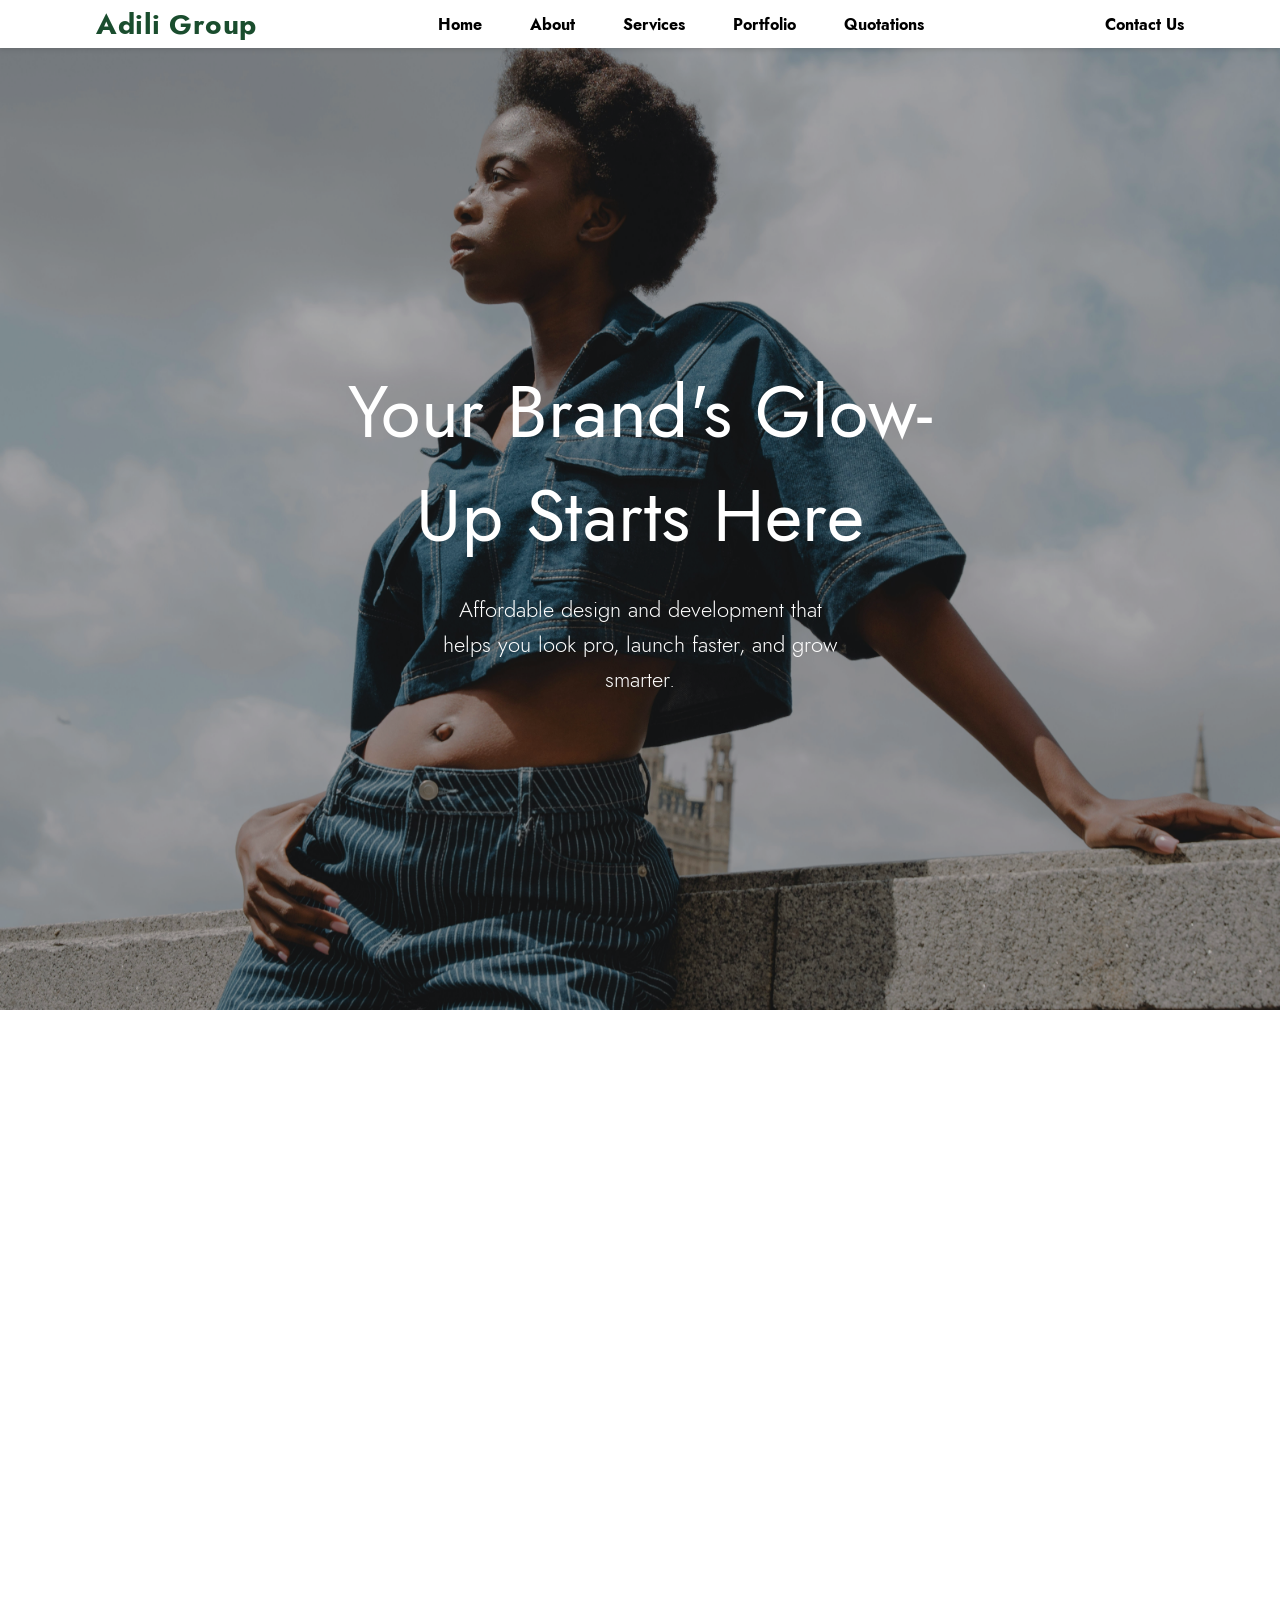
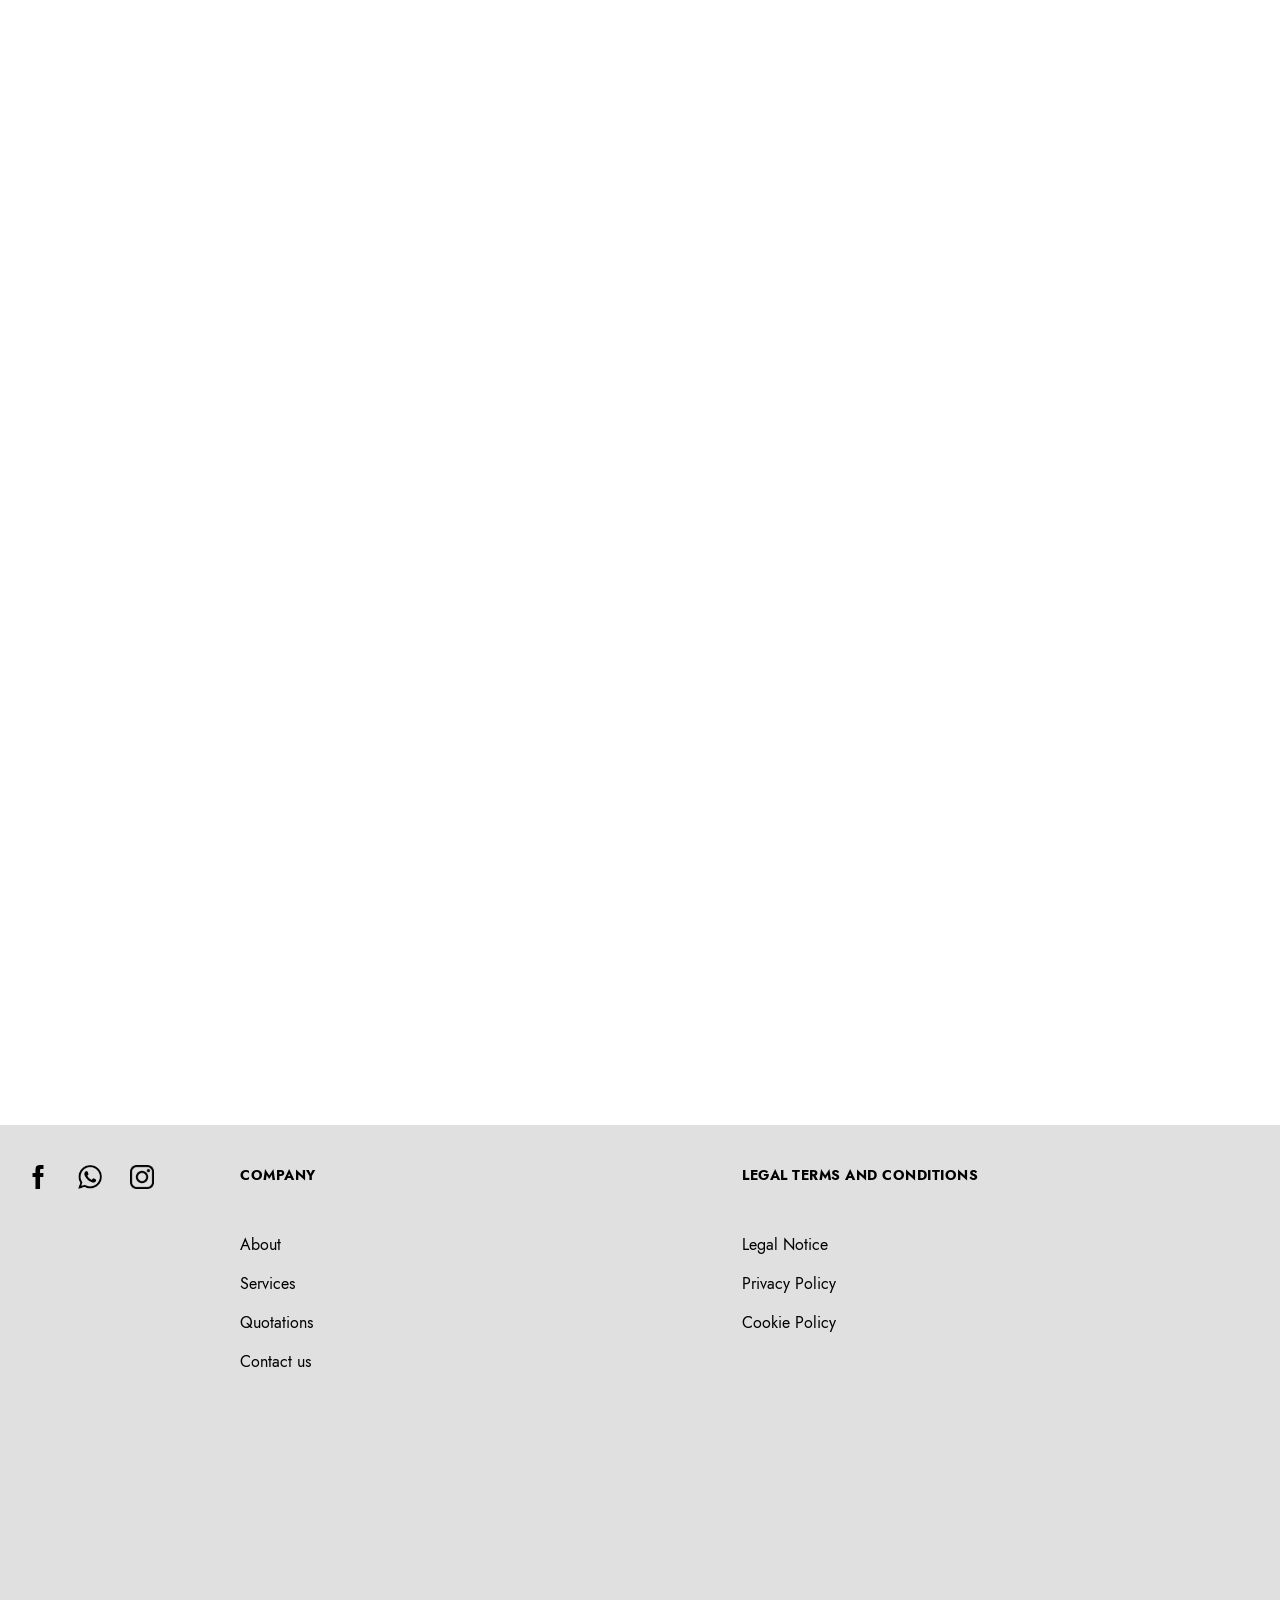
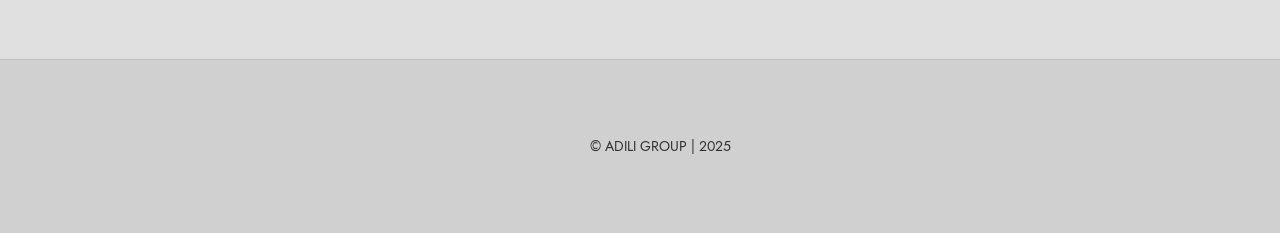
==== commit f226fa6e: "clean" ====
--- a/home page/index.html
+++ b/home page/index.html
@@ -15,7 +15,6 @@
         <div class="nav-container">
             <div class="nav-left">
                 <div class="logo">
-                    <span class="logo-highlight">W96</span>
                     <span class="logo-text">Adili Group</span>
                 </div>
             </div>
@@ -152,7 +151,7 @@
             <h2>Look Like A Pro. Pay Like A Startup.</h2>
             <p class="magenta-label">H48</p>
             <div class="yellow-bar-center"><span class="dimension-label">W574</span></div>
-            <p>Killer visuals shouldn't kill your cash flow. We're your<br>secret weapon for a pro brand identity — fast, friendly, and<br>finally affordable.</p>
+            <p><span class="monospace-text">Killer visuals shouldn't kill your cash flow.</span> We're your secret weapon for a pro brand identity — fast, friendly, and finally affordable.</p>
             <p class="magenta-label">H48</p>
             <a href="#quotations" class="quotations-link">Quotations</a>
         </div>
@@ -165,8 +164,13 @@
         <div class="magenta-bar-vertical-left"></div>
         <div class="deadline-content">
             <h2>Got A Deadline?<br>We Love A Good Challenge</h2>
-            <p class="magenta-label">H120</p>
+            <p class="magenta-label">H124</p>
             <p>Need it yesterday? We thrive on turning your tight timelines into stunning results. Our lean, focused process is built for faster delivery without ever cutting corners on creativity or code</p>
+            <div class="deadline-dots">
+                <span class="dot"></span>
+                <span class="dot active"></span>
+                <span class="dot"></span>
+            </div>
         </div>
         <div class="yellow-arrow-right"><span class="dimension-label">W120</span></div>
     </section>
@@ -179,7 +183,7 @@
         <div class="content-wrapper">
             <h2>Stop Guessing, Start Growing.</h2>
             <p class="highlight-text"><span class="magenta-label">H48</span></p>
-            <p>Walk away with a straightforward tech strategy that connects<br>the dots between your ambitions and your budget, empowering<br>you to move forward with confidence</p>
+            <p class="monospace-text">Walk away with a straightforward tech strategy that connects the dots between your ambitions and your budget, empowering you to move forward with confidence</p>
         </div>
         <div class="magenta-bar-bottom"></div>
     </section>
@@ -202,8 +206,7 @@
         <div class="magenta-bar-vertical-footer"></div>
         <div class="footer-container">
             <div class="footer-left">
-                <div class="logo">
-                    <span class="logo-highlight">W96</span>
+                <div class="footer-logo">
                     <a href="https://facebook.com" target="_blank" rel="noopener noreferrer">
                         <img src="Icons Used/Facebook.png" alt="Facebook" class="social-icon">
                     </a>
@@ -244,9 +247,7 @@
         <div class="footer-bottom">
             <div class="magenta-bar-horizontal"></div>
             <div class="footer-bottom-content">
-                <span class="logo-highlight">W96</span>
-                <span>ADILI GROUP | 2025</span>
-                <div class="magenta-bar-center"></div>
+                <span>© ADILI GROUP | 2025</span>
             </div>
         </div>
     </footer>
--- a/home page/styles.css
+++ b/home page/styles.css
@@ -132,41 +132,31 @@
     display: flex;
     align-items: center;
     gap: 12px;
-    font-weight: bold;
-}
-
-.logo-highlight {
-    background: var(--yellow);
-    padding: 8px 16px;
-    font-size: 18px;
+}
+
+.logo-text {
+    font-size: 28px;
+    font-family: 'Jost', sans-serif;
     font-weight: 700;
-    font-family: 'Cascadia Pro', monospace;
-    color: #000;
-}
-
-.logo-text {
-    font-size: 16px;
-    font-family: 'Jost', sans-serif;
+    color: #1a4d2e;
+    letter-spacing: 0.5px;
 }
 
 .nav-link {
     text-decoration: none;
     color: #000;
-    font-size: 14px;
-    font-family: 'Jost', sans-serif;
+    font-size: 16px;
+    font-family: 'Jost', sans-serif;
+    font-weight: 600;
     display: flex;
     align-items: center;
     gap: 8px;
-    transition: color 0.3s;
+    transition: all 0.3s ease;
 }
 
 .nav-link:hover {
     color: #666;
     transform: translateY(-2px);
-}
-
-.nav-link {
-    transition: all 0.3s ease;
 }
 
 /* Hero Section - H962 */
@@ -222,58 +212,73 @@
 }
 
 .about-container {
-    max-width: 1200px;
+    max-width: 900px;
+    margin: 0 auto;
 }
 
 .about-content h2 {
-    font-size: 36px;
+    font-size: 42px;
     font-weight: 700;
-    margin-bottom: 24px;
-    font-family: 'Jost', sans-serif;
+    margin-bottom: 48px;
+    font-family: 'Jost', sans-serif;
+    text-align: center;
 }
 
 .about-content p {
-    font-size: 22px;
+    font-size: 18px;
     line-height: 1.8;
     margin-bottom: 20px;
     font-family: 'Jost', sans-serif;
     font-weight: 400;
+    text-align: center;
 }
 
 .read-more {
-    display: inline-block;
-    margin-top: 20px;
+    display: block;
+    margin-top: 48px;
     text-decoration: underline;
     color: #000;
     font-weight: 700;
-    font-size: 22px;
-    font-family: 'Jost', sans-serif;
+    font-size: 20px;
+    font-family: 'Jost', sans-serif;
+    text-align: center;
 }
 
 /* Stop Guessing Section - W574 sides, H240 top/bottom, H48 spacing */
 .stop-guessing-section {
     position: relative;
-    padding: 240px 574px;
+    padding: 240px 96px;
     background: #fff;
     text-align: center;
 }
 
 .stop-guessing-section .content-wrapper {
+    max-width: 800px;
+    margin: 0 auto;
     padding: 48px 0;
 }
 
 .content-wrapper h2 {
-    font-size: 36px;
-    font-weight: 400;
-    margin-bottom: 20px;
+    font-size: 48px;
+    font-weight: 400;
+    margin-bottom: 48px;
     font-family: 'Jost', sans-serif;
 }
 
 .content-wrapper p {
-    font-size: 22px;
-    line-height: 1.6;
+    font-size: 18px;
+    line-height: 1.8;
     font-family: 'Jost', sans-serif;
     font-weight: 300;
+    max-width: 750px;
+    margin: 0 auto;
+}
+
+.content-wrapper .monospace-text {
+    font-family: 'Cascadia Pro', monospace;
+    font-size: 16px;
+    font-weight: 400;
+    line-height: 1.7;
 }
 
 .highlight-text {
@@ -366,13 +371,13 @@
 /* Pro Section - W422 sides, W574 center, H240 top/bottom, H48 spacing */
 .pro-section {
     position: relative;
-    padding: 240px 422px;
+    padding: 240px 96px;
     background: #fff;
     text-align: center;
 }
 
 .pro-section .pro-content {
-    max-width: 574px;
+    max-width: 800px;
     margin: 0 auto;
 }
 
@@ -381,27 +386,34 @@
 }
 
 .pro-content h2 {
-    font-size: 36px;
-    font-weight: 400;
-    margin-bottom: 20px;
+    font-size: 52px;
+    font-weight: 400;
+    margin-bottom: 48px;
     font-family: 'Jost', sans-serif;
 }
 
 .pro-content p {
-    font-size: 22px;
-    line-height: 1.6;
-    font-family: 'Jost', sans-serif;
-    font-weight: 300;
+    font-size: 18px;
+    line-height: 1.8;
+    font-family: 'Jost', sans-serif;
+    font-weight: 400;
+    max-width: 750px;
+    margin: 0 auto 48px;
 }
 
 .quotations-link {
     display: inline-block;
-    margin-top: 20px;
+    margin-top: 48px;
     text-decoration: underline;
     color: #000;
     font-weight: 700;
-    font-size: 22px;
-    font-family: 'Jost', sans-serif;
+    font-size: 20px;
+    font-family: 'Jost', sans-serif;
+}
+
+.monospace-text {
+    font-family: 'Cascadia Pro', monospace;
+    font-weight: 400;
 }
 
 /* Deadline Section - H720, W120 arrows, H124 spacing */
@@ -423,18 +435,42 @@
 }
 
 .deadline-content h2 {
-    font-size: 72px;
-    font-weight: 400;
-    margin-bottom: 124px;
-    font-family: 'Jost', sans-serif;
-    line-height: 1.2;
+    font-size: 56px;
+    font-weight: 400;
+    margin-bottom: 48px;
+    font-family: 'Jost', sans-serif;
+    line-height: 1.3;
 }
 
 .deadline-content p {
-    font-size: 22px;
-    line-height: 1.6;
+    font-size: 18px;
+    line-height: 1.7;
     font-family: 'Jost', sans-serif;
     font-weight: 300;
+}
+
+.deadline-dots {
+    display: flex;
+    gap: 16px;
+    justify-content: center;
+    margin-top: 60px;
+}
+
+.deadline-dots .dot {
+    width: 12px;
+    height: 12px;
+    border: 2px solid #fff;
+    background: transparent;
+    cursor: pointer;
+    transition: all 0.3s ease;
+}
+
+.deadline-dots .dot.active {
+    background: #fff;
+}
+
+.deadline-dots .dot:hover {
+    transform: scale(1.2);
 }
 
 /* Services Section - H512 cards, W96+W144 left, W96 right, H120 spacing */
@@ -577,7 +613,7 @@
     align-items: flex-start;
 }
 
-.footer-left .logo {
+.footer-logo {
     display: flex;
     align-items: center;
     gap: 16px;
@@ -647,12 +683,12 @@
 .footer-bottom-content {
     display: flex;
     align-items: center;
-    justify-content: center;
-    gap: 24px;
-    font-family: 'Jost', sans-serif;
-    font-size: 16px;
-    font-weight: 400;
-    position: relative;
+    justify-content: flex-start;
+    padding-left: 40px;
+    font-family: 'Jost', sans-serif;
+    font-size: 14px;
+    font-weight: 400;
+    color: #333;
 }
 
 /* Scroll Animations */
@@ -682,12 +718,12 @@
 }
 
 /* Social icon links */
-.footer-left a {
+.footer-logo a {
     display: inline-block;
     transition: transform 0.3s ease;
 }
 
-.footer-left a:hover {
+.footer-logo a:hover {
     transform: scale(1.2);
 }
 
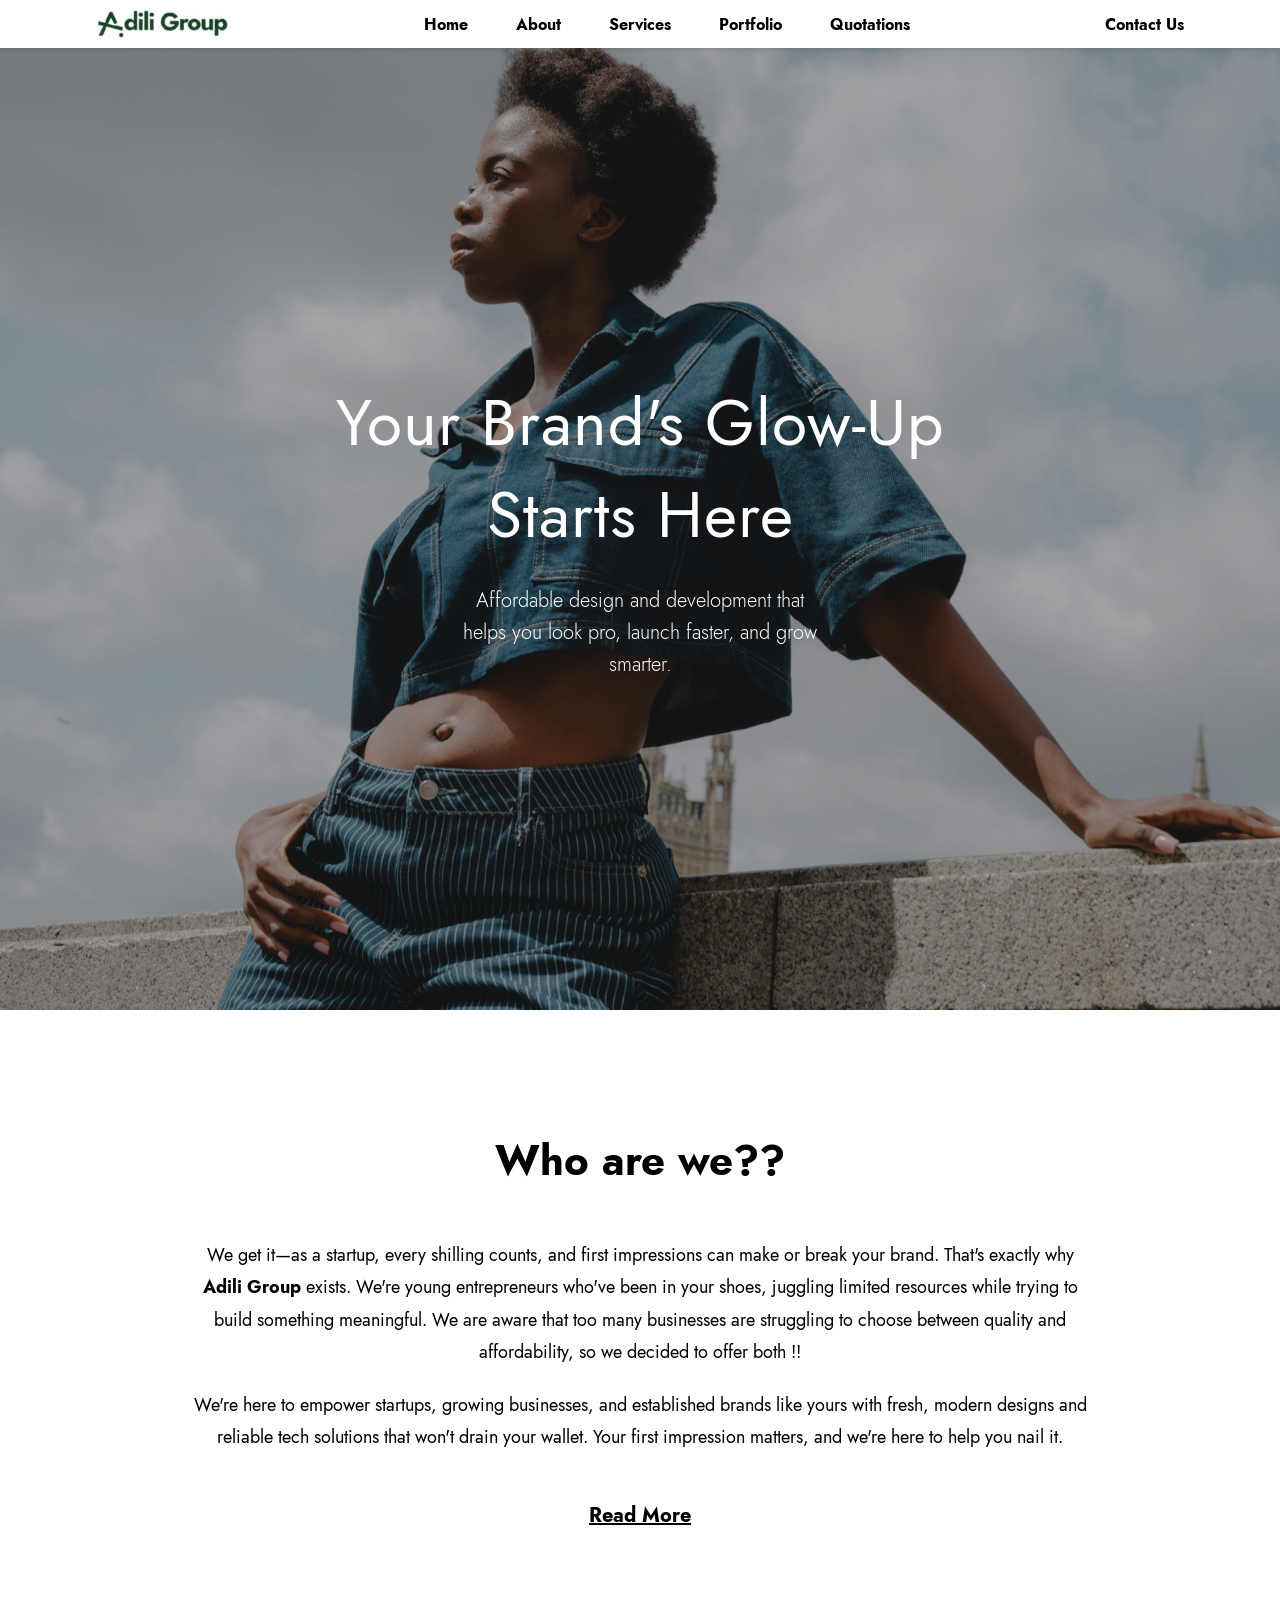
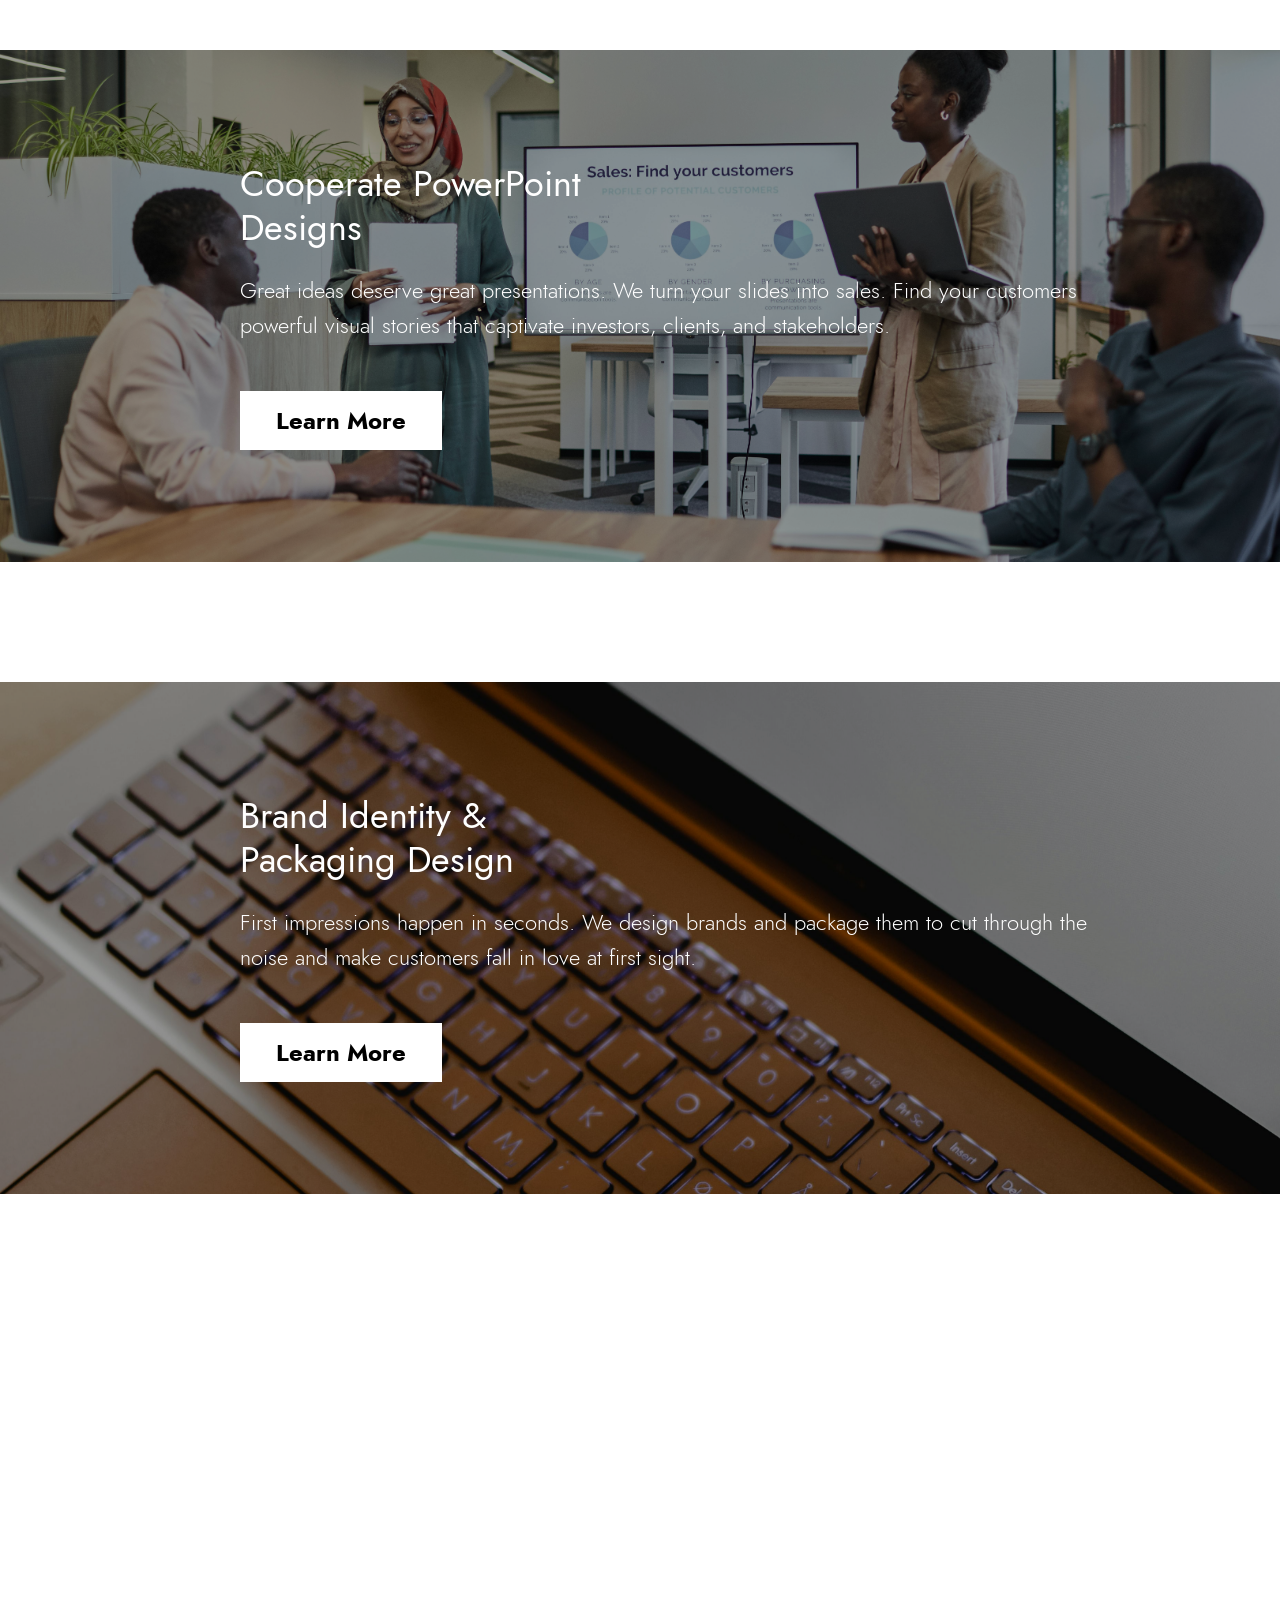
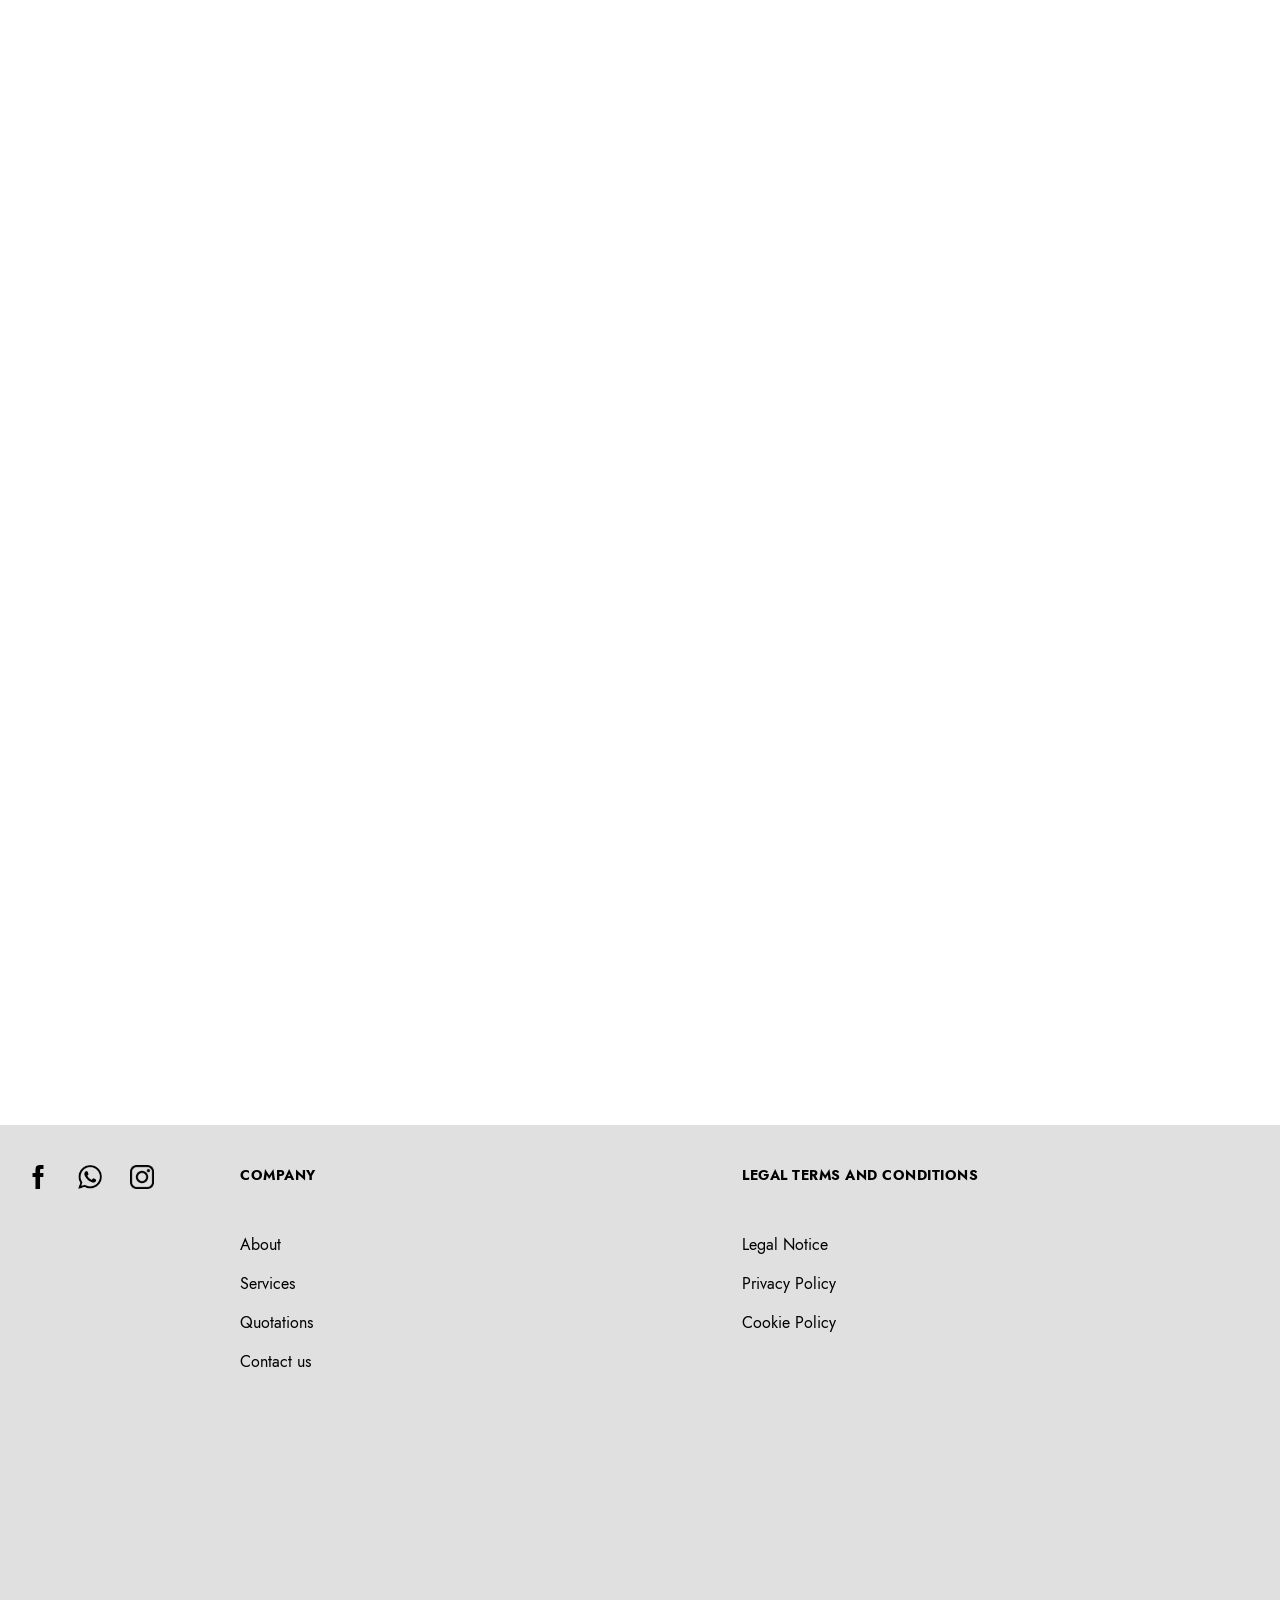
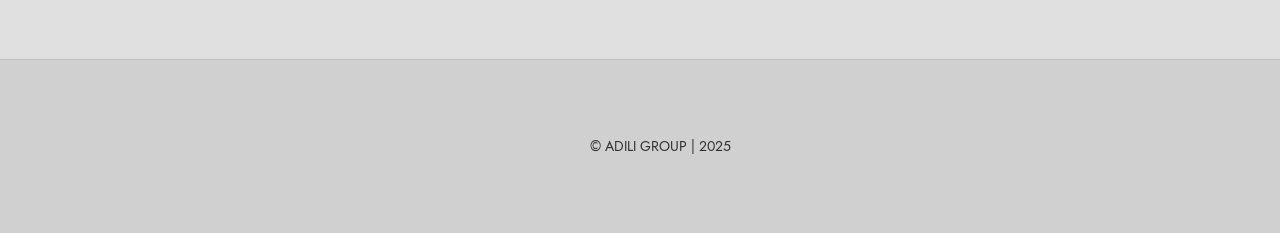
==== commit c68706d7: "8" ====
--- a/home page/index.html
+++ b/home page/index.html
@@ -15,7 +15,7 @@
         <div class="nav-container">
             <div class="nav-left">
                 <div class="logo">
-                    <span class="logo-text">Adili Group</span>
+                    <img src="Images Used/adili-logo-white.png.jpg" alt="Adili Group" class="logo-image">
                 </div>
             </div>
             <div class="nav-center">
--- a/home page/styles.css
+++ b/home page/styles.css
@@ -134,6 +134,14 @@
     gap: 12px;
 }
 
+.logo-image {
+    height: 28px;
+    width: auto;
+    object-fit: contain;
+    image-rendering: -webkit-optimize-contrast;
+    image-rendering: crisp-edges;
+}
+
 .logo-text {
     font-size: 28px;
     font-family: 'Jost', sans-serif;
@@ -190,15 +198,15 @@
 }
 
 .hero-text h1 {
-    font-size: 72px;
+    font-size: 64px;
     font-weight: 400;
     margin-bottom: 24px;
     font-family: 'Jost', sans-serif;
-    letter-spacing: 0.5px;
+    letter-spacing: 1px;
 }
 
 .hero-subtitle {
-    font-size: 22px;
+    font-size: 20px;
     line-height: 1.6;
     font-family: 'Jost', sans-serif;
     font-weight: 300;
